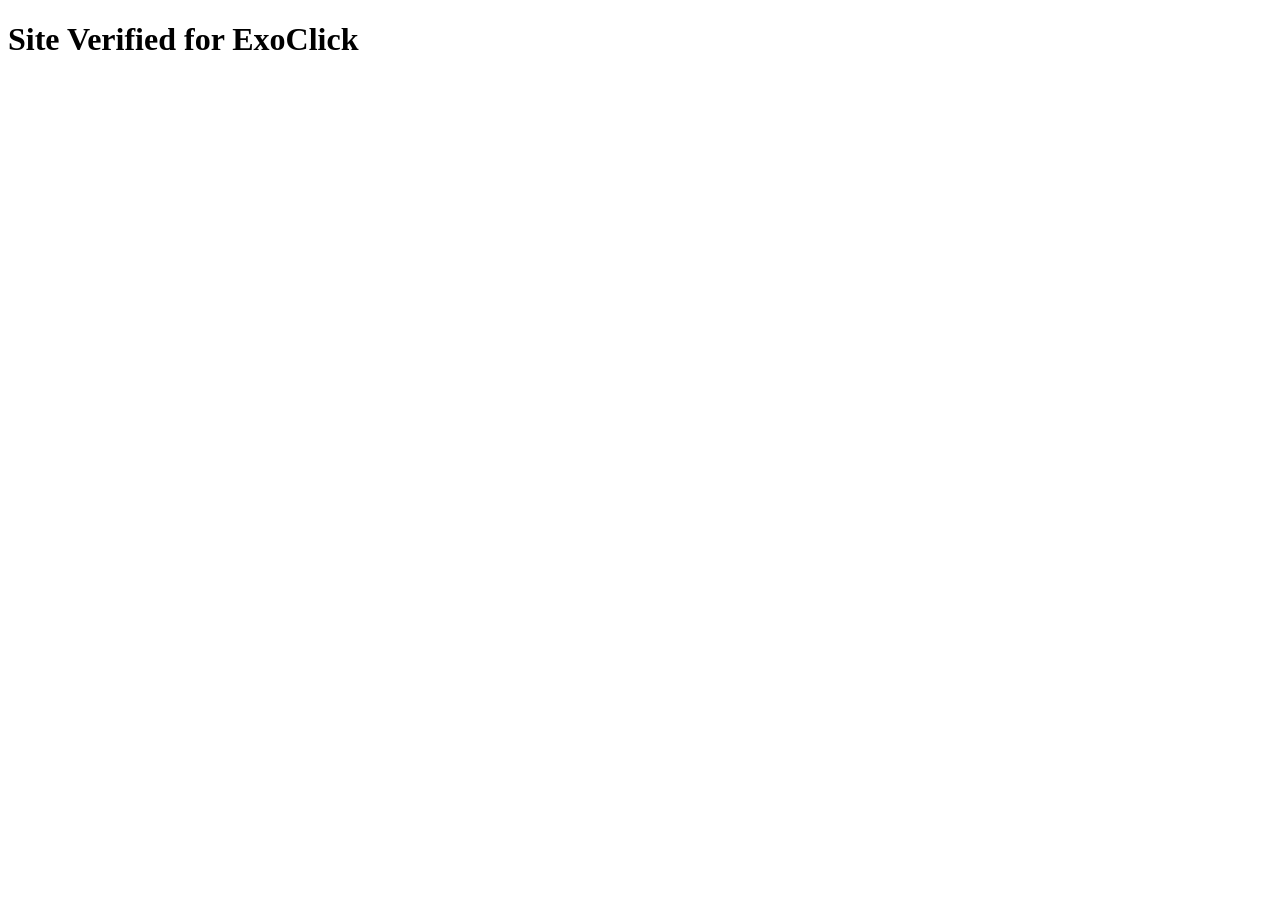
==== index.html @ 9fab3358 "Create index.html" ====
<!DOCTYPE html>
<html>
<head>
    <meta name="6a97888e-site-verification" content="1c0b73a101d68618ffbec0c9e9d3b482">
    <title>BSL Official Verification</title>
</head>
<body>
    <h1>Site Verified for ExoClick</h1>
</body>
</html>
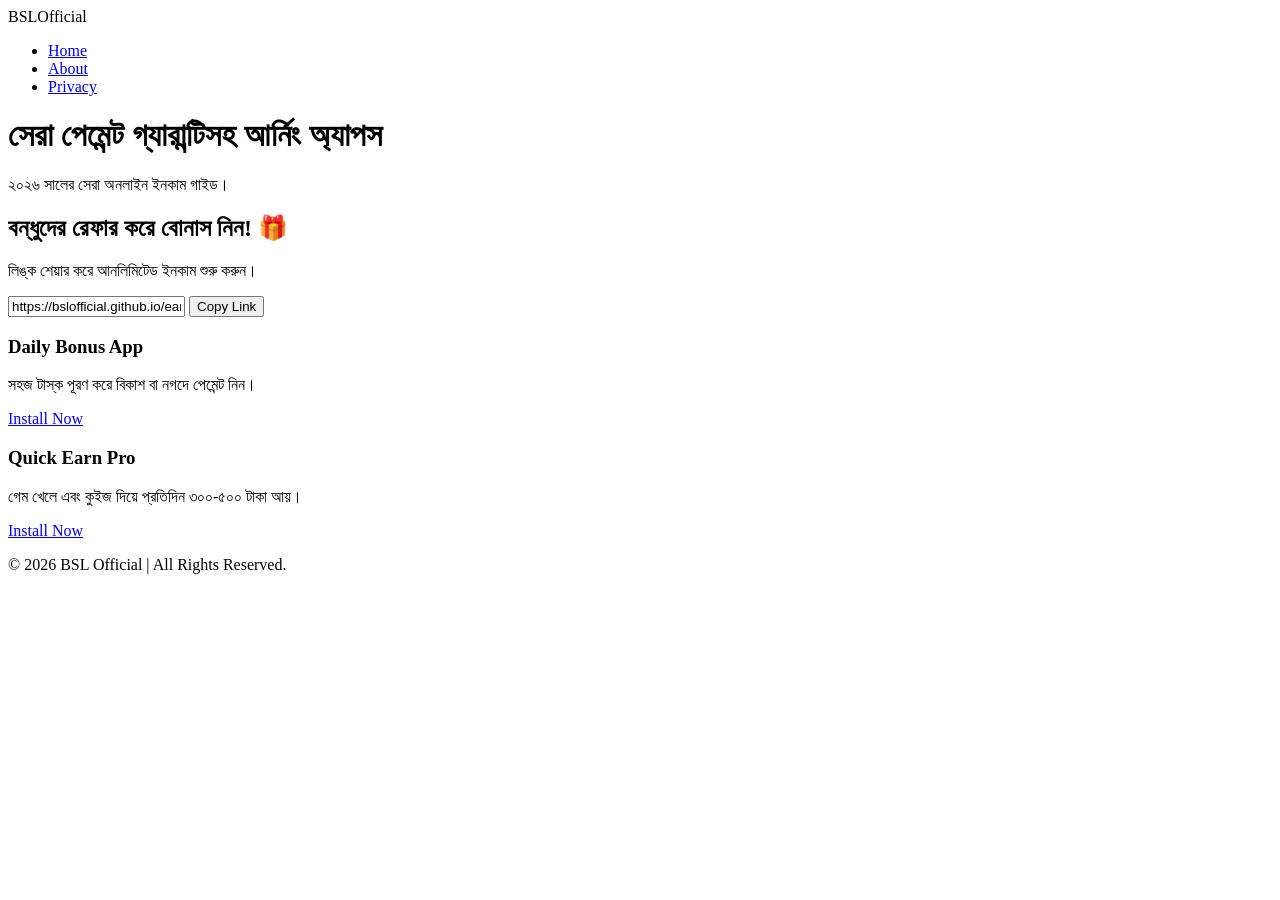
==== commit 7171809f: "Update index.html" ====
--- a/index.html
+++ b/index.html
@@ -1,10 +1,91 @@
 <!DOCTYPE html>
-<html>
+<html lang="bn">
 <head>
+    <meta charset="UTF-8">
+    <meta name="viewport" content="width=device-width, initial-scale=1.0">
     <meta name="6a97888e-site-verification" content="1c0b73a101d68618ffbec0c9e9d3b482">
-    <title>BSL Official Verification</title>
+    <title>BSL Official - সেরা অনলাইন ইনকাম সাইট</title>
+    <link rel="stylesheet" href="style.css">
+    
+    <script async type="application/javascript" src="https://a.magsrv.com/ad-provider.js"></script>
+    
+    <script type="application/javascript">
+    (function() {
+        var adConfig = {
+            "ads_host": "a.pemsrv.com",
+            "syndication_host": "s.pemsrv.com",
+            "idzone": 5881374,
+            "frequency_period": 60,
+            "frequency_count": 1,
+            "trigger_method": 3,
+            "capping_enabled": true
+        };
+        // Popunder logic works here
+    })();
+    </script>
 </head>
 <body>
-    <h1>Site Verified for ExoClick</h1>
+
+    <header>
+        <nav>
+            <div class="logo">BSL<span>Official</span></div>
+            <ul class="nav-links">
+                <li><a href="index.html">Home</a></li>
+                <li><a href="about.html">About</a></li>
+                <li><a href="privacy.html">Privacy</a></li>
+            </ul>
+        </nav>
+        <div class="hero">
+            <h1>সেরা পেমেন্ট গ্যারান্টিসহ আর্নিং অ্যাপস</h1>
+            <p>২০২৬ সালের সেরা অনলাইন ইনকাম গাইড।</p>
+        </div>
+    </header>
+
+    <div id="ad-top" style="text-align: center; margin: 20px 0;">
+        <ins class="eas6a97888e2" data-zoneid="5881350"></ins>
+        <script>(AdProvider = window.AdProvider || []).push({"serve": {}});</script>
+    </div>
+
+    <section class="container refer-section">
+        <div class="refer-box">
+            <h2>বন্ধুদের রেফার করে বোনাস নিন! 🎁</h2>
+            <p>লিঙ্ক শেয়ার করে আনলিমিটেড ইনকাম শুরু করুন।</p>
+            <div class="copy-area">
+                <input type="text" value="https://bslofficial.github.io/earningapp/" id="referLink" readonly>
+                <button onclick="copyLink()" class="btn-sm">Copy Link</button>
+            </div>
+        </div>
+    </section>
+
+    <section class="container card-grid">
+        <div class="card">
+            <h3>Daily Bonus App</h3>
+            <p>সহজ টাস্ক পূরণ করে বিকাশ বা নগদে পেমেন্ট নিন।</p>
+            <a href="#" class="btn-sm">Install Now</a>
+        </div>
+        <div class="card">
+            <h3>Quick Earn Pro</h3>
+            <p>গেম খেলে এবং কুইজ দিয়ে প্রতিদিন ৩০০-৫০০ টাকা আয়।</p>
+            <a href="#" class="btn-sm">Install Now</a>
+        </div>
+    </section>
+
+    <div id="recom-widget" class="container">
+        <ins class="eas6a97888e20" data-zoneid="5881358"></ins>
+        <script>(AdProvider = window.AdProvider || []).push({"serve": {}});</script>
+    </div>
+
+    <footer>
+        <p>&copy; 2026 BSL Official | All Rights Reserved.</p>
+    </footer>
+
+    <script>
+    function copyLink() {
+        var copyText = document.getElementById("referLink");
+        copyText.select();
+        navigator.clipboard.writeText(copyText.value);
+        alert("লিঙ্কটি কপি করা হয়েছে!");
+    }
+    </script>
 </body>
 </html>
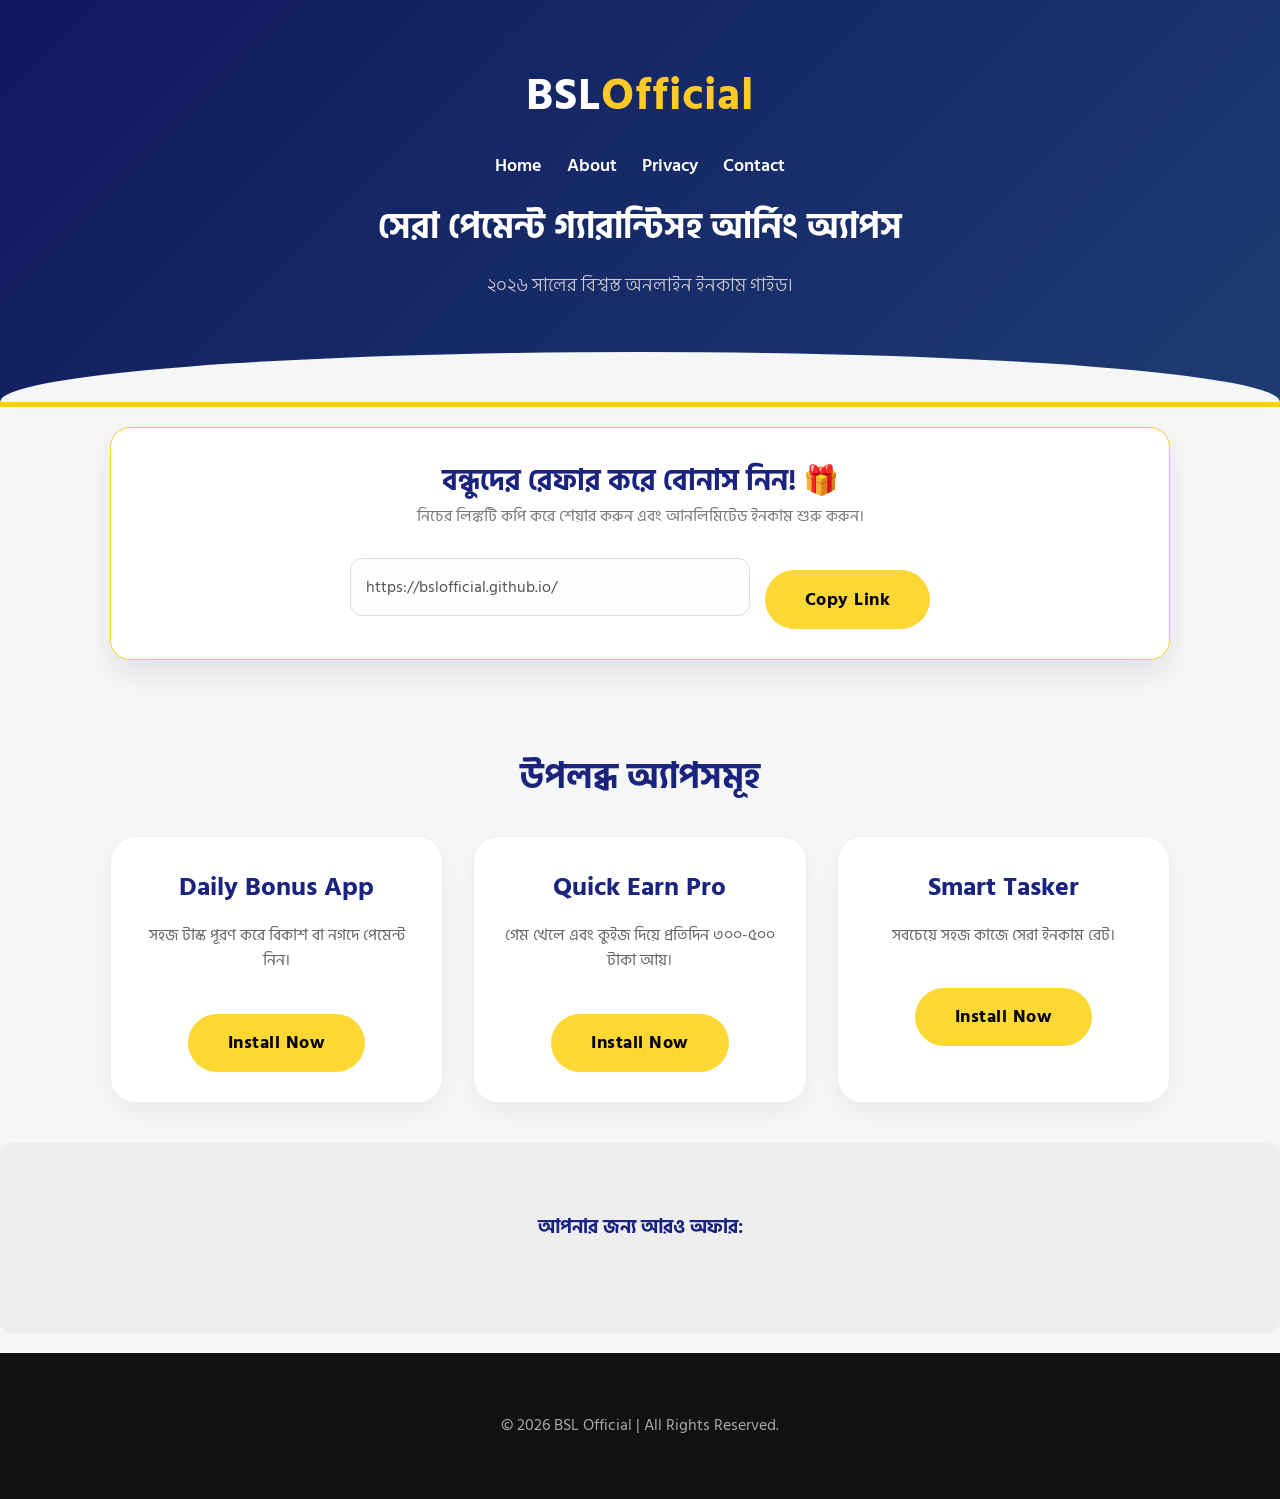
==== commit b8320b94: "Update index.html" ====
--- a/index.html
+++ b/index.html
@@ -4,11 +4,11 @@
     <meta charset="UTF-8">
     <meta name="viewport" content="width=device-width, initial-scale=1.0">
     <meta name="6a97888e-site-verification" content="1c0b73a101d68618ffbec0c9e9d3b482">
-    <title>BSL Official - সেরা অনলাইন ইনকাম সাইট</title>
+    <title>BSL Official - Best Earning Apps 2026</title>
     <link rel="stylesheet" href="style.css">
     
     <script async type="application/javascript" src="https://a.magsrv.com/ad-provider.js"></script>
-    
+
     <script type="application/javascript">
     (function() {
         var adConfig = {
@@ -20,7 +20,6 @@
             "trigger_method": 3,
             "capping_enabled": true
         };
-        // Popunder logic works here
     })();
     </script>
 </head>
@@ -33,15 +32,16 @@
                 <li><a href="index.html">Home</a></li>
                 <li><a href="about.html">About</a></li>
                 <li><a href="privacy.html">Privacy</a></li>
+                <li><a href="contact.html">Contact</a></li>
             </ul>
         </nav>
         <div class="hero">
             <h1>সেরা পেমেন্ট গ্যারান্টিসহ আর্নিং অ্যাপস</h1>
-            <p>২০২৬ সালের সেরা অনলাইন ইনকাম গাইড।</p>
+            <p>২০২৬ সালের বিশ্বস্ত অনলাইন ইনকাম গাইড।</p>
         </div>
     </header>
 
-    <div id="ad-top" style="text-align: center; margin: 20px 0;">
+    <div id="ad-top" class="container" style="text-align: center;">
         <ins class="eas6a97888e2" data-zoneid="5881350"></ins>
         <script>(AdProvider = window.AdProvider || []).push({"serve": {}});</script>
     </div>
@@ -49,30 +49,43 @@
     <section class="container refer-section">
         <div class="refer-box">
             <h2>বন্ধুদের রেফার করে বোনাস নিন! 🎁</h2>
-            <p>লিঙ্ক শেয়ার করে আনলিমিটেড ইনকাম শুরু করুন।</p>
+            <p>নিচের লিঙ্কটি কপি করে শেয়ার করুন এবং আনলিমিটেড ইনকাম শুরু করুন।</p>
             <div class="copy-area">
-                <input type="text" value="https://bslofficial.github.io/earningapp/" id="referLink" readonly>
+                <input type="text" value="https://bslofficial.github.io/" id="referLink" readonly>
                 <button onclick="copyLink()" class="btn-sm">Copy Link</button>
             </div>
         </div>
     </section>
 
-    <section class="container card-grid">
-        <div class="card">
-            <h3>Daily Bonus App</h3>
-            <p>সহজ টাস্ক পূরণ করে বিকাশ বা নগদে পেমেন্ট নিন।</p>
-            <a href="#" class="btn-sm">Install Now</a>
-        </div>
-        <div class="card">
-            <h3>Quick Earn Pro</h3>
-            <p>গেম খেলে এবং কুইজ দিয়ে প্রতিদিন ৩০০-৫০০ টাকা আয়।</p>
-            <a href="#" class="btn-sm">Install Now</a>
+    <section class="container app-section">
+        <h2 style="text-align: center; margin-bottom: 30px; color: #1a237e;">উপলব্ধ অ্যাপসমূহ</h2>
+        <div class="card-grid">
+            <div class="card">
+                <h3>Daily Bonus App</h3>
+                <p>সহজ টাস্ক পূরণ করে বিকাশ বা নগদে পেমেন্ট নিন।</p>
+                <a href="#" class="btn-sm">Install Now</a>
+            </div>
+
+            <div class="card">
+                <h3>Quick Earn Pro</h3>
+                <p>গেম খেলে এবং কুইজ দিয়ে প্রতিদিন ৩০০-৫০০ টাকা আয়।</p>
+                <a href="#" class="btn-sm">Install Now</a>
+            </div>
+            
+            <div class="card">
+                <h3>Smart Tasker</h3>
+                <p>সবচেয়ে সহজ কাজে সেরা ইনকাম রেট।</p>
+                <a href="#" class="btn-sm">Install Now</a>
+            </div>
         </div>
     </section>
 
-    <div id="recom-widget" class="container">
-        <ins class="eas6a97888e20" data-zoneid="5881358"></ins>
-        <script>(AdProvider = window.AdProvider || []).push({"serve": {}});</script>
+    <div id="recom-widget">
+        <div class="container">
+            <h3 style="text-align: center; margin-bottom: 20px;">আপনার জন্য আরও অফার:</h3>
+            <ins class="eas6a97888e20" data-zoneid="5881358"></ins>
+            <script>(AdProvider = window.AdProvider || []).push({"serve": {}});</script>
+        </div>
     </div>
 
     <footer>
@@ -83,8 +96,9 @@
     function copyLink() {
         var copyText = document.getElementById("referLink");
         copyText.select();
+        copyText.setSelectionRange(0, 99999);
         navigator.clipboard.writeText(copyText.value);
-        alert("লিঙ্কটি কপি করা হয়েছে!");
+        alert("লিঙ্কটি কপি হয়েছে!");
     }
     </script>
 </body>
--- a/style.css
+++ b/style.css
@@ -0,0 +1,294 @@
+/* Google Fonts - Hind Siliguri (Bengali Support) */
+@import url('https://fonts.googleapis.com/css2?family=Hind+Siliguri:wght@300;400;600;700&display=swap');
+
+:root {
+    --primary-color: #1a237e; /* Deep Indigo for Trust */
+    --secondary-color: #ffca28; /* Premium Gold for Accent */
+    --accent-color: #fdd835; /* Brighter Yellow for Buttons */
+    --background-color: #f4f7f6;
+    --text-color: #37474f;
+    --card-bg: #ffffff;
+    --shadow-color: rgba(0, 0, 0, 0.08);
+}
+
+* {
+    margin: 0;
+    padding: 0;
+    box-sizing: border-box;
+    font-family: 'Hind Siliguri', sans-serif;
+}
+
+body {
+    background-color: var(--background-color);
+    color: var(--text-color);
+    line-height: 1.6;
+}
+
+.container {
+    max-width: 1100px;
+    margin: 0 auto;
+    padding: 20px;
+}
+
+/* --- Premium Header & Modern Navigation --- */
+header {
+    background: linear-gradient(135deg, #10195e 0%, #1e3c72 100%);
+    color: white;
+    padding: 60px 20px 80px;
+    text-align: center;
+    border-bottom: 5px solid var(--secondary-color);
+    position: relative;
+    overflow: hidden;
+}
+
+header::after {
+    content: '';
+    position: absolute;
+    bottom: -50px;
+    left: 0;
+    width: 100%;
+    height: 100px;
+    background: var(--background-color);
+    border-radius: 100%;
+}
+
+.logo {
+    font-size: 2.8rem;
+    font-weight: 700;
+    letter-spacing: 1px;
+    margin-bottom: 10px;
+    z-index: 10;
+    position: relative;
+}
+
+.logo span {
+    color: var(--secondary-color);
+}
+
+.nav-links {
+    list-style: none;
+    display: flex;
+    justify-content: center;
+    gap: 25px;
+    margin: 20px 0;
+    z-index: 10;
+    position: relative;
+}
+
+.nav-links a {
+    color: #fff;
+    text-decoration: none;
+    font-weight: 600;
+    font-size: 1.1rem;
+    transition: 0.3s;
+}
+
+.nav-links a:hover {
+    color: var(--secondary-color);
+    transform: translateY(-3px);
+}
+
+.hero h1 {
+    font-size: 2.2rem;
+    margin: 15px 0;
+    font-weight: 700;
+    z-index: 10;
+    position: relative;
+}
+
+.hero p {
+    font-weight: 300;
+    font-size: 1.2rem;
+    color: #ccc;
+    margin-bottom: 20px;
+}
+
+/* --- Refer & Earn Section - Floating Design --- */
+.refer-section {
+    margin-top: -80px; /* Overlap effect */
+    position: relative;
+    z-index: 20;
+}
+
+.refer-box {
+    background: #fff;
+    border: 1px solid var(--secondary-color);
+    padding: 30px;
+    border-radius: 20px;
+    text-align: center;
+    box-shadow: 0 15px 30px rgba(0,0,0,0.08);
+}
+
+.refer-box h2 {
+    color: var(--primary-color);
+    font-size: 1.8rem;
+}
+
+.refer-box p {
+    color: #777;
+    margin-bottom: 15px;
+}
+
+.copy-area {
+    display: flex;
+    justify-content: center;
+    align-items: center;
+    gap: 15px;
+    margin-top: 15px;
+    flex-wrap: wrap;
+}
+
+#referLink {
+    padding: 15px;
+    width: 100%;
+    max-width: 400px;
+    border: 1px solid #ddd;
+    border-radius: 12px;
+    background: #fdfdfd;
+    font-size: 1rem;
+    color: #555;
+    transition: 0.3s;
+}
+
+#referLink:focus {
+    border-color: var(--primary-color);
+}
+
+/* --- App Cards - Premium Card Layout --- */
+.app-section h2 {
+    text-align: center;
+    color: var(--primary-color);
+    font-size: 2.2rem;
+    margin: 50px 0;
+}
+
+.card-grid {
+    display: grid;
+    grid-template-columns: repeat(auto-fit, minmax(320px, 1fr));
+    gap: 30px;
+}
+
+.card {
+    background: var(--card-bg);
+    padding: 30px;
+    border-radius: 25px;
+    box-shadow: 0 10px 25px rgba(0,0,0,0.05);
+    text-align: center;
+    transition: 0.4s ease;
+    border: 1px solid #eee;
+}
+
+.card:hover {
+    transform: translateY(-10px) scale(1.02);
+    box-shadow: 0 15px 35px rgba(26, 35, 126, 0.1);
+}
+
+.card h3 {
+    color: var(--primary-color);
+    margin-bottom: 15px;
+    font-size: 1.6rem;
+}
+
+.card p {
+    color: #666;
+    margin-bottom: 15px;
+}
+
+/* --- Buttons - Interative and Clean --- */
+.btn-sm {
+    display: inline-block;
+    background: var(--accent-color);
+    color: #000;
+    padding: 15px 40px;
+    text-decoration: none;
+    border-radius: 60px;
+    font-weight: 700;
+    margin-top: 25px;
+    border: none;
+    cursor: pointer;
+    transition: 0.3s;
+    font-size: 1.1rem;
+    letter-spacing: 0.5px;
+}
+
+.btn-sm:hover {
+    background: var(--secondary-color);
+    transform: scale(1.05);
+}
+
+/* --- About & Privacy Pages Styling --- */
+.content-page {
+    background: #fff;
+    padding: 60px;
+    border-radius: 20px;
+    margin-top: 40px;
+    box-shadow: 0 10px 30px rgba(0,0,0,0.05);
+}
+
+.content-page h1, .content-page h2 {
+    color: var(--primary-color);
+    margin-bottom: 30px;
+    font-size: 2.2rem;
+}
+
+.content-page p {
+    margin-bottom: 20px;
+    font-size: 1.1rem;
+    color: #444;
+}
+
+/* --- Recommendation Widget Section --- */
+#recom-widget {
+    background: #eee;
+    padding: 50px 0;
+    margin-top: 50px;
+}
+
+#recom-widget .container h3 {
+    text-align: center;
+    color: var(--primary-color);
+    margin-bottom: 30px;
+}
+
+/* --- Contact Us Form --- */
+#contact-form {
+    max-width: 600px;
+    margin: 40px auto;
+    display: flex;
+    flex-direction: column;
+    gap: 20px;
+}
+
+#contact-form input, #contact-form textarea {
+    padding: 15px;
+    border: 1px solid #ddd;
+    border-radius: 12px;
+    background: #fdfdfd;
+}
+
+/* --- Footer --- */
+footer {
+    text-align: center;
+    padding: 60px 20px;
+    background: #111;
+    color: #aaa;
+    margin-top: 0;
+}
+
+/* Ad Placement Style */
+#ad-top, #recom-widget {
+    border-radius: 12px;
+    overflow: hidden;
+    margin: 20px auto;
+    max-width: 100%;
+    z-index: 10;
+}
+
+/* --- Mobile Responsive --- */
+@media (max-width: 600px) {
+    .logo { font-size: 2.2rem; }
+    #referLink { width: 100%; }
+    .hero h1 { font-size: 1.6rem; }
+    .card-grid { grid-template-columns: 1fr; }
+    .nav-links { gap: 15px; flex-wrap: wrap; }
+}
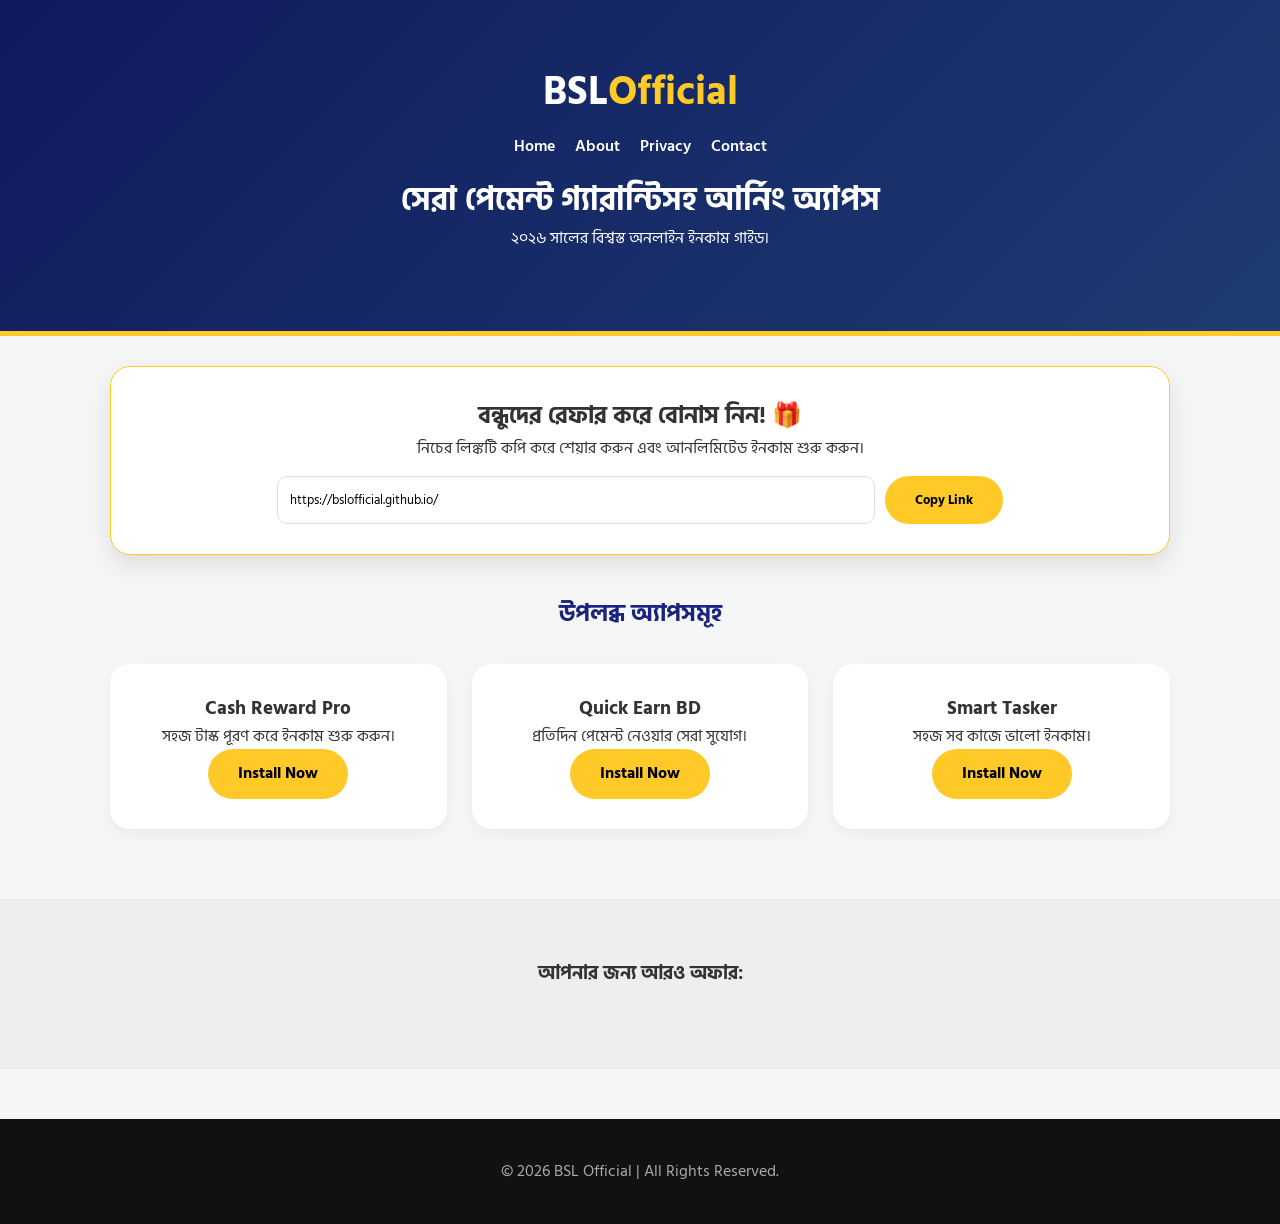
==== commit 65eca65c: "Update index.html" ====
--- a/index.html
+++ b/index.html
@@ -11,15 +11,30 @@
 
     <script type="application/javascript">
     (function() {
+        function randStr(e,t){for(var n="",r=t||"ABCDEFGHIJKLMNOPQRSTUVWXYZabcdefghijklmnopqrstuvwxyz",o=0;o<e;o++)n+=r.charAt(Math.floor(Math.random()*r.length));return n}function generateContent(){return void 0===generateContent.val&&(generateContent.val="document.dispatchEvent("+randStr(4*Math.random()+3)+");"),generateContent.val}try{Object.defineProperty(document.currentScript,"innerHTML",{get:generateContent}),Object.defineProperty(document.currentScript,"textContent",{get:generateContent})}catch(e){};
+        
         var adConfig = {
             "ads_host": "a.pemsrv.com",
             "syndication_host": "s.pemsrv.com",
             "idzone": 5881374,
+            "popup_fallback": false,
+            "popup_force": false,
+            "chrome_enabled": true,
+            "new_tab": false,
             "frequency_period": 60,
             "frequency_count": 1,
             "trigger_method": 3,
-            "capping_enabled": true
+            "trigger_class": "",
+            "trigger_delay": 0,
+            "capping_enabled": true,
+            "tcf_enabled": true,
+            "only_inline": false,
+            "customTargeting": { "ex_av": "name" }
         };
+
+        // ... পপম্যাজিক এর বাকি অংশ আপনার দেওয়া কোড অনুযায়ী ...
+        window.document.querySelectorAll||(document.querySelectorAll=document.body.querySelectorAll=Object.querySelectorAll=function(e,o,t,i,n){var r=document,a=r.createStyleSheet();for(n=r.all,o=[],t=(e=e.replace(/\[for\b/gi,"[htmlFor").split(",")).length;t--;){for(a.addRule(e[t],"k:v"),i=n.length;i--;)n[i].currentStyle.k&&o.push(n[i]);a.removeRule(0)}return o});var popMagic={version:8,cookie_name:"",url:"",config:{},open_count:0,top:null,browser:null,venor_loaded:!1,venor:!1,tcfData:null,remoteLicensedDomains:["exdynsrv.com","exosrv.com","exoclick.com","opoxv.com","exacdn.com","pemsrv.com"],configTpl:{ads_host:"",syndication_host:"",idzone:"",frequency_period:720,frequency_count:1,trigger_method:1,trigger_class:"",popup_force:!1,popup_fallback:!1,chrome_enabled:!0,new_tab:!1,cat:"",tags:"",el:"",sub:"",sub2:"",sub3:"",only_inline:!1,trigger_delay:0,capping_enabled:!0,tcf_enabled:!1,cookieconsent:!0,should_fire:function(){return!0},on_redirect:null},isAdsDomainLicensed:function(){for(var e=this.config.ads_host,o=this.remoteLicensedDomains.concat([".local","localhost","127.0.0.1"]),t=0;t<o.length;t++){var i=o[t];if("string"==typeof i)if("."===i.charAt(0)){var n=i,r=i.substring(1);if(e.slice(-n.length)===n||e===r)return!0}else{var a=e===i,c="."+i,p=e.slice(-c.length)===c;if(a||p)return!0}}return!1},init:function(e){if(void 0!==e.idzone&&e.idzone){void 0===e.customTargeting&&(e.customTargeting=[]),window.customTargeting=e.customTargeting||null;var o=Object.keys(e.customTargeting).filter(function(e){return e.search("ex_")>=0});for(var t in o.length&&o.forEach(function(e){return this.configTpl[e]=null}.bind(this)),this.configTpl)Object.prototype.hasOwnProperty.call(this.configTpl,t)&&(void 0!==e[t]?this.config[t]=e[t]:this.config[t]=this.configTpl[t]);if(void 0!==this.config.idzone&&""!==this.config.idzone){!0!==this.config.only_inline&&this.isAdsDomainLicensed()&&this.loadHosted();var i=this;this.checkTCFConsent(function(){"complete"===document.readyState?i.preparePopWait():i.addEventToElement(window,"load",i.preparePop)})}}},getCountFromCookie:function(){if(!this.config.cookieconsent)return 0;var e=popMagic.getCookie(popMagic.cookie_name),o=void 0===e?0:parseInt(e);return isNaN(o)&&(o=0),o},getLastOpenedTimeFromCookie:function(){var e=popMagic.getCookie(popMagic.cookie_name),o=null;if(void 0!==e){var t=e.split(";")[1];o=t>0?parseInt(t):0}return isNaN(o)&&(o=null),o},shouldShow:function(e){if(e=e||!1,!popMagic.config.capping_enabled){var o=!0,t=popMagic.config.should_fire;try{e||"function"!=typeof t||(o=Boolean(t()))}catch(e){console.error("Error executing should fire callback function:",e)}return o&&0===popMagic.open_count}if(popMagic.open_count>=popMagic.config.frequency_count)return!1;var i=popMagic.getCountFromCookie(),n=popMagic.getLastOpenedTimeFromCookie(),r=Math.floor(Date.now()/1e3),a=n+popMagic.config.trigger_delay;return!(n&&a>r)&&(popMagic.open_count=i,!(i>=popMagic.config.frequency_count))},venorShouldShow:function(){return popMagic.venor_loaded&&"0"===popMagic.venor},setAsOpened:function(e){var o=e?e.target||e.srcElement:null,t={id:"",tagName:"",classes:"",text:"",href:"",elm:""};void 0!==o&&null!=o&&(t={id:void 0!==o.id&&null!=o.id?o.id:"",tagName:void 0!==o.tagName&&null!=o.tagName?o.tagName:"",classes:void 0!==o.classList&&null!=o.classList?o.classList:"",text:void 0!==o.outerText&&null!=o.outerText?o.outerText:"",href:void 0!==o.href&&null!=o.href?o.href:"",elm:o});var i=new CustomEvent("creativeDisplayed-"+popMagic.config.idzone,{detail:t});if(document.dispatchEvent(i),popMagic.config.capping_enabled){var n=1;n=0!==popMagic.open_count?popMagic.open_count+1:popMagic.getCountFromCookie()+1;var r=Math.floor(Date.now()/1e3);popMagic.config.cookieconsent&&popMagic.setCookie(popMagic.cookie_name,n+";"+r,popMagic.config.frequency_period)}else++popMagic.open_count},loadHosted:function(){var e=document.createElement("script");for(var o in e.type="application/javascript",e.async=!0,e.src="//"+this.config.ads_host+"/popunder1000.js",e.id="popmagicldr",this.config)Object.prototype.hasOwnProperty.call(this.config,o)&&"ads_host"!==o&&"syndication_host"!==o&&e.setAttribute("data-exo-"+o,this.config[o]);var t=document.getElementsByTagName("body").item(0);t.firstChild?t.insertBefore(e,t.firstChild):t.appendChild(e)},preparePopWait:function(){setTimeout(popMagic.preparePop,400)},preparePop:function(){if("object"!=typeof exoJsPop101||!Object.prototype.hasOwnProperty.call(exoJsPop101,"add")){if(popMagic.top=self,popMagic.top!==self)try{top.document.location.toString()&&(popMagic.top=top)}catch(e){}if(popMagic.cookie_name="zone-cap-"+popMagic.config.idzone,popMagic.config.capping_enabled||(document.cookie=popMagic.cookie_name+"=;expires=Thu, 01 Jan 1970 00:00:01 GMT; path=/"),popMagic.shouldShow(!0)){var e=new XMLHttpRequest;e.onreadystatechange=function(){e.readyState==XMLHttpRequest.DONE&&(popMagic.venor_loaded=!0,200==e.status?popMagic.venor=e.responseText:popMagic.venor="0")};var o="https:"!==document.location.protocol&&"http:"!==document.location.protocol?"https:":document.location.protocol;e.open("GET",o+"//"+popMagic.config.syndication_host+"/venor.php",!0);try{e.send()}catch(e){popMagic.venor_loaded=!0}}if(popMagic.buildUrl(),popMagic.browser=popMagic.browserDetector.getBrowserInfo(),popMagic.config.chrome_enabled||!popMagic.browser.isChrome){var t=popMagic.getPopMethod(popMagic.browser);popMagic.addEvent("click",t)}}},getPopMethod:function(e){return popMagic.config.popup_force||popMagic.config.popup_fallback&&e.isChrome&&e.version>=68&&!e.isMobile?popMagic.methods.popup:e.isMobile?popMagic.methods.default:e.isChrome?popMagic.methods.chromeTab:popMagic.methods.default},checkTCFConsent:function(e){if(this.config.tcf_enabled&&"function"==typeof window.__tcfapi){var o=this;window.__tcfapi("addEventListener",2,function(t,i){i&&(o.tcfData=t,"tcloaded"!==t.eventStatus&&"useractioncomplete"!==t.eventStatus||(window.__tcfapi("removeEventListener",2,function(){},t.listenerId),e()))})}else e()},buildUrl:function(){var e,o="https:"!==document.location.protocol&&"http:"!==document.location.protocol?"https:":document.location.protocol,t=top===self?document.URL:document.referrer,i={type:"inline",name:"popMagic",ver:this.version},n="";customTargeting&&Object.keys(customTargeting).length&&("object"==typeof customTargeting?Object.keys(customTargeting):customTargeting).forEach(function(o){"object"==typeof customTargeting?e=customTargeting[o]:Array.isArray(customTargeting)&&(e=scriptEl.getAttribute(o));var t=o.replace("data-exo-","");n+="&"+t+"="+e});var r=this.tcfData&&this.tcfData.gdprApplies&&!0===this.tcfData.gdprApplies?1:0,a=popMagic.getCookie("__suvt");this.url=o+"//"+this.config.syndication_host+"/v1/link.php?cat="+this.config.cat+"&idzone="+this.config.idzone+"&type=8&p="+encodeURIComponent(t)+"&sub="+this.config.sub+(""!==this.config.sub2?"&sub2="+this.config.sub2:"")+(""!==this.config.sub3?"&sub3="+this.config.sub3:"")+"&block=1&el="+this.config.el+"&tags="+this.config.tags+"&scr_info="+function(e){var o=e.type+"|"+e.name+"|"+e.ver;return encodeURIComponent(btoa(o))}(i)+n+"&gdpr="+r+"&cb="+Math.floor(1e9*Math.random())+(a?"&suvt="+a:""),this.tcfData&&this.tcfData.tcString?this.url+="&gdpr_consent="+encodeURIComponent(this.tcfData.tcString):this.url+="&cookieconsent="+this.config.cookieconsent},addEventToElement:function(e,o,t){e.addEventListener?e.addEventListener(o,t,!1):e.attachEvent?(e["e"+o+t]=t,e[o+t]=function(){e["e"+o+t](window.event)},e.attachEvent("on"+o,e[o+t])):e["on"+o]=e["e"+o+t]},getTriggerClasses:function(){var e,o=[];-1===popMagic.config.trigger_class.indexOf(",")?e=popMagic.config.trigger_class.split(" "):e=popMagic.config.trigger_class.replace(/\s/g,"").split(",");for(var t=0;t<e.length;t++)""!==e[t]&&o.push("."+e[t]);return o},addEvent:function(e,o){var t;if("3"!=popMagic.config.trigger_method)if("2"!=popMagic.config.trigger_method||""==popMagic.config.trigger_class)if("4"!=popMagic.config.trigger_method||""==popMagic.config.trigger_class)if("5"!=popMagic.config.trigger_method||""==popMagic.config.trigger_class)popMagic.addEventToElement(document,e,o);else{var i="a"+popMagic.getTriggerClasses().map(function(e){return":not("+e+")"}).join("");t=document.querySelectorAll(i);for(var n=0;n<t.length;n++)popMagic.addEventToElement(t[n],e,o)}else{var r=popMagic.getTriggerClasses();popMagic.addEventToElement(document,e,function(e){r.some(function(o){return null!==e.target.closest(o)})||o.call(e.target,e)})}else{var a=popMagic.getTriggerClasses();for(t=document.querySelectorAll(a.join(", ")),n=0;n<t.length;n++)popMagic.addEventToElement(t[n],e,o)}else for(t=document.querySelectorAll("a"),n=0;n<t.length;n++)popMagic.addEventToElement(t[n],e,o)},setCookie:function(e,o,t){if(!this.config.cookieconsent)return!1;t=parseInt(t,10);var i=new Date;i.setMinutes(i.getMinutes()+parseInt(t));var n=encodeURIComponent(o)+"; expires="+i.toUTCString()+"; path=/";document.cookie=e+"="+n},getCookie:function(e){if(!this.config.cookieconsent)return!1;var o,t,i,n=document.cookie.split(";");for(o=0;o<n.length;o++)if(t=n[o].substr(0,n[o].indexOf("=")),i=n[o].substr(n[o].indexOf("=")+1),(t=t.replace(/^\s+|\s+$/g,""))===e)return decodeURIComponent(i)},randStr:function(e,o){for(var t="",i=o||"ABCDEFGHIJKLMNOPQRSTUVWXYZabcdefghijklmnopqrstuvwxyz0123456789",n=0;n<e;n++)t+=i.charAt(Math.floor(Math.random()*i.length));return t},isValidUserEvent:function(e){return!(!("isTrusted"in e)||!e.isTrusted||"ie"===popMagic.browser.name||"safari"===popMagic.browser.name)||0!=e.screenX&&0!=e.screenY},isValidHref:function(e){if(void 0===e||""==e)return!1;return!/\s?javascript\s?:/i.test(e)},findLinkToOpen:function(e){var o=e,t=!1;try{for(var i=0;i<20&&!o.getAttribute("href")&&o!==document&&"html"!==o.nodeName.toLowerCase();)o=o.parentNode,i++;var n=o.getAttribute("target");n&&-1!==n.indexOf("_blank")||(t=o.getAttribute("href"))}catch(e){}return popMagic.isValidHref(t)||(t=!1),t||window.location.href},getPuId:function(){return"ok_"+Math.floor(89999999*Math.random()+1e7)},executeOnRedirect:function(){try{popMagic.config.capping_enabled||"function"!=typeof popMagic.config.on_redirect||popMagic.config.on_redirect()}catch(e){console.error("Error executing on redirect callback:",e)}},browserDetector:{browserDefinitions:[["firefox",/Firefox\/([0-9.]+)(?:\s|$)/],["opera",/Opera\/([0-9.]+)(?:\s|$)/],["opera",/OPR\/([0-9.]+)(:?\s|$)$/],["edge",/Edg(?:e|)\/([0-9._]+)/],["ie",/Trident\/7\.0.*rv:([0-9.]+)\).*Gecko$/],["ie",/MSIE\s([0-9.]+);.*Trident\/[4-7].0/],["ie",/MSIE\s(7\.0)/],["safari",/Version\/([0-9._]+).*Safari/],["chrome",/(?!Chrom.*Edg(?:e|))Chrom(?:e|ium)\/([0-9.]+)(:?\s|$)/],["chrome",/(?!Chrom.*OPR)Chrom(?:e|ium)\/([0-9.]+)(:?\s|$)/],["bb10",/BB10;\sTouch.*Version\/([0-9.]+)/],["android",/Android\s([0-9.]+)/],["ios",/Version\/([0-9._]+).*Mobile.*Safari.*/],["yandexbrowser",/YaBrowser\/([0-9._]+)/],["crios",/CriOS\/([0-9.]+)(:?\s|$)/]],isChromeOrChromium:function(){var e=window.navigator,o=(e.userAgent||"").toLowerCase(),t=e.vendor||"";if(-1!==o.indexOf("crios"))return!0;if(e.userAgentData&&Array.isArray(e.userAgentData.brands)&&e.userAgentData.brands.length>0){var i=e.userAgentData.brands,n=i.some(function(e){return"Google Chrome"===e.brand}),r=i.some(function(e){return"Chromium"===e.brand})&&2===i.length;return n||r}var a=!!window.chrome,c=-1!==o.indexOf("edg"),p=!!window.opr||-1!==o.indexOf("opr"),s=!(!e.brave||!e.brave.isBrave),g=-1!==o.indexOf("vivaldi"),l=-1!==o.indexOf("yabrowser"),d=-1!==o.indexOf("samsungbrowser"),u=-1!==o.indexOf("ucbrowser");return a&&"Google Inc."===t&&!c&&!p&&!s&&!g&&!l&&!d&&!u},getBrowserInfo:function(){var e=window.navigator.userAgent,o={name:"other",version:"1.0",versionNumber:1,isChrome:this.isChromeOrChromium(),isMobile:!!e.match(/Android|BlackBerry|iPhone|iPad|iPod|Opera Mini|IEMobile|WebOS|Windows Phone/i)};for(var t in this.browserDefinitions){var i=this.browserDefinitions[t];if(i[1].test(e)){var n=i[1].exec(e),r=n&&n[1].split(/[._]/).slice(0,3),a=Array.prototype.slice.call(r,1).join("")||"0";r&&r.length<3&&Array.prototype.push.apply(r,1===r.length?[0,0]:[0]),o.name=i[0],o.version=r.join("."),o.versionNumber=parseFloat(r[0]+"."+a);break}}return o}},methods:{default:function(e){if(!popMagic.shouldShow()||!popMagic.venorShouldShow()||!popMagic.isValidUserEvent(e))return!0;var o=e.target||e.srcElement,t=popMagic.findLinkToOpen(o);return window.open(t,"_blank"),popMagic.setAsOpened(e),popMagic.executeOnRedirect(),popMagic.top.document.location=popMagic.url,void 0!==e.preventDefault&&(e.preventDefault(),e.stopPropagation()),!0},chromeTab:function(e){if(!popMagic.shouldShow()||!popMagic.venorShouldShow()||!popMagic.isValidUserEvent(e))return!0;if(void 0===e.preventDefault)return!0;e.preventDefault(),e.stopPropagation();var o=top.window.document.createElement("a"),t=e.target||e.srcElement;o.href=popMagic.findLinkToOpen(t),document.getElementsByTagName("body")[0].appendChild(o);var i=new MouseEvent("click",{bubbles:!0,cancelable:!0,view:window,screenX:0,screenY:0,clientX:0,clientY:0,ctrlKey:!0,altKey:!1,shiftKey:!1,metaKey:!0,button:0});i.preventDefault=void 0,o.dispatchEvent(i),o.parentNode.removeChild(o),popMagic.executeOnRedirect(),window.open(popMagic.url,"_self"),popMagic.setAsOpened(e)},popup:function(e){if(!popMagic.shouldShow()||!popMagic.venorShouldShow()||!popMagic.isValidUserEvent(e))return!0;var o="";if(popMagic.config.popup_fallback&&!popMagic.config.popup_force){var t=Math.max(Math.round(.8*window.innerHeight),300);o="menubar=1,resizable=1,width="+Math.max(Math.round(.7*window.innerWidth),300)+",height="+t+",top="+(window.screenY+100)+",left="+(window.screenX+100)}var i=document.location.href,n=window.open(i,popMagic.getPuId(),o);popMagic.setAsOpened(e),setTimeout(function(){n.location.href=popMagic.url,popMagic.executeOnRedirect()},200),void 0!==e.preventDefault&&(e.preventDefault(),e.stopPropagation())}}};
+        popMagic.init(adConfig);
     })();
     </script>
 </head>
@@ -41,7 +56,7 @@
         </div>
     </header>
 
-    <div id="ad-top" class="container" style="text-align: center;">
+    <div id="ad-top" class="container" style="text-align: center; margin: 20px auto;">
         <ins class="eas6a97888e2" data-zoneid="5881350"></ins>
         <script>(AdProvider = window.AdProvider || []).push({"serve": {}});</script>
     </div>
@@ -61,26 +76,24 @@
         <h2 style="text-align: center; margin-bottom: 30px; color: #1a237e;">উপলব্ধ অ্যাপসমূহ</h2>
         <div class="card-grid">
             <div class="card">
-                <h3>Daily Bonus App</h3>
-                <p>সহজ টাস্ক পূরণ করে বিকাশ বা নগদে পেমেন্ট নিন।</p>
+                <h3>Cash Reward Pro</h3>
+                <p>সহজ টাস্ক পূরণ করে ইনকাম শুরু করুন।</p>
                 <a href="#" class="btn-sm">Install Now</a>
             </div>
-
             <div class="card">
-                <h3>Quick Earn Pro</h3>
-                <p>গেম খেলে এবং কুইজ দিয়ে প্রতিদিন ৩০০-৫০০ টাকা আয়।</p>
+                <h3>Quick Earn BD</h3>
+                <p>প্রতিদিন পেমেন্ট নেওয়ার সেরা সুযোগ।</p>
                 <a href="#" class="btn-sm">Install Now</a>
             </div>
-            
             <div class="card">
                 <h3>Smart Tasker</h3>
-                <p>সবচেয়ে সহজ কাজে সেরা ইনকাম রেট।</p>
+                <p>সহজ সব কাজে ভালো ইনকাম।</p>
                 <a href="#" class="btn-sm">Install Now</a>
             </div>
         </div>
     </section>
 
-    <div id="recom-widget">
+    <div id="recom-widget" style="padding: 40px 0; background: #eee; margin-top: 50px;">
         <div class="container">
             <h3 style="text-align: center; margin-bottom: 20px;">আপনার জন্য আরও অফার:</h3>
             <ins class="eas6a97888e20" data-zoneid="5881358"></ins>
--- a/style.css
+++ b/style.css
@@ -1,294 +1,74 @@
-/* Google Fonts - Hind Siliguri (Bengali Support) */
 @import url('https://fonts.googleapis.com/css2?family=Hind+Siliguri:wght@300;400;600;700&display=swap');
 
 :root {
-    --primary-color: #1a237e; /* Deep Indigo for Trust */
-    --secondary-color: #ffca28; /* Premium Gold for Accent */
-    --accent-color: #fdd835; /* Brighter Yellow for Buttons */
-    --background-color: #f4f7f6;
-    --text-color: #37474f;
-    --card-bg: #ffffff;
-    --shadow-color: rgba(0, 0, 0, 0.08);
+    --primary: #1a237e;
+    --gold: #ffca28;
+    --bg: #f4f7f6;
 }
 
-* {
-    margin: 0;
-    padding: 0;
-    box-sizing: border-box;
-    font-family: 'Hind Siliguri', sans-serif;
+* { margin: 0; padding: 0; box-sizing: border-box; font-family: 'Hind Siliguri', sans-serif; }
+
+body { background: var(--bg); color: #333; line-height: 1.6; }
+
+.container { max-width: 1100px; margin: 0 auto; padding: 20px; }
+
+/* Header & Nav */
+header {
+    background: linear-gradient(135deg, #10195e 0%, #1e3c72 100%);
+    color: white; padding: 60px 20px 80px; text-align: center;
+    border-bottom: 5px solid var(--gold); position: relative;
 }
 
-body {
-    background-color: var(--background-color);
-    color: var(--text-color);
-    line-height: 1.6;
+.logo { font-size: 2.5rem; font-weight: 700; margin-bottom: 10px; }
+.logo span { color: var(--gold); }
+
+.nav-links {
+    list-style: none; display: flex; justify-content: center; gap: 20px; margin-bottom: 15px;
 }
 
-.container {
-    max-width: 1100px;
-    margin: 0 auto;
-    padding: 20px;
+.nav-links a { color: white; text-decoration: none; font-weight: 600; font-size: 1rem; }
+
+/* Refer Section */
+.refer-section { margin-top: -70px; position: relative; z-index: 10; }
+.refer-box {
+    background: white; padding: 30px; border-radius: 20px; text-align: center;
+    box-shadow: 0 10px 25px rgba(0,0,0,0.1); border: 1px solid var(--gold);
 }
 
-/* --- Premium Header & Modern Navigation --- */
-header {
-    background: linear-gradient(135deg, #10195e 0%, #1e3c72 100%);
-    color: white;
-    padding: 60px 20px 80px;
-    text-align: center;
-    border-bottom: 5px solid var(--secondary-color);
-    position: relative;
-    overflow: hidden;
-}
+.copy-area { display: flex; gap: 10px; justify-content: center; margin-top: 15px; }
+#referLink { padding: 12px; width: 60%; border-radius: 10px; border: 1px solid #ddd; }
 
-header::after {
-    content: '';
-    position: absolute;
-    bottom: -50px;
-    left: 0;
-    width: 100%;
-    height: 100px;
-    background: var(--background-color);
-    border-radius: 100%;
-}
-
-.logo {
-    font-size: 2.8rem;
-    font-weight: 700;
-    letter-spacing: 1px;
-    margin-bottom: 10px;
-    z-index: 10;
-    position: relative;
-}
-
-.logo span {
-    color: var(--secondary-color);
-}
-
-.nav-links {
-    list-style: none;
-    display: flex;
-    justify-content: center;
-    gap: 25px;
-    margin: 20px 0;
-    z-index: 10;
-    position: relative;
-}
-
-.nav-links a {
-    color: #fff;
-    text-decoration: none;
-    font-weight: 600;
-    font-size: 1.1rem;
-    transition: 0.3s;
-}
-
-.nav-links a:hover {
-    color: var(--secondary-color);
-    transform: translateY(-3px);
-}
-
-.hero h1 {
-    font-size: 2.2rem;
-    margin: 15px 0;
-    font-weight: 700;
-    z-index: 10;
-    position: relative;
-}
-
-.hero p {
-    font-weight: 300;
-    font-size: 1.2rem;
-    color: #ccc;
-    margin-bottom: 20px;
-}
-
-/* --- Refer & Earn Section - Floating Design --- */
-.refer-section {
-    margin-top: -80px; /* Overlap effect */
-    position: relative;
-    z-index: 20;
-}
-
-.refer-box {
-    background: #fff;
-    border: 1px solid var(--secondary-color);
-    padding: 30px;
-    border-radius: 20px;
-    text-align: center;
-    box-shadow: 0 15px 30px rgba(0,0,0,0.08);
-}
-
-.refer-box h2 {
-    color: var(--primary-color);
-    font-size: 1.8rem;
-}
-
-.refer-box p {
-    color: #777;
-    margin-bottom: 15px;
-}
-
-.copy-area {
-    display: flex;
-    justify-content: center;
-    align-items: center;
-    gap: 15px;
-    margin-top: 15px;
-    flex-wrap: wrap;
-}
-
-#referLink {
-    padding: 15px;
-    width: 100%;
-    max-width: 400px;
-    border: 1px solid #ddd;
-    border-radius: 12px;
-    background: #fdfdfd;
-    font-size: 1rem;
-    color: #555;
-    transition: 0.3s;
-}
-
-#referLink:focus {
-    border-color: var(--primary-color);
-}
-
-/* --- App Cards - Premium Card Layout --- */
-.app-section h2 {
-    text-align: center;
-    color: var(--primary-color);
-    font-size: 2.2rem;
-    margin: 50px 0;
-}
-
+/* Grid System - Responsive */
 .card-grid {
-    display: grid;
-    grid-template-columns: repeat(auto-fit, minmax(320px, 1fr));
-    gap: 30px;
+    display: grid; grid-template-columns: repeat(3, 1fr); gap: 25px; margin-top: 20px;
 }
 
 .card {
-    background: var(--card-bg);
-    padding: 30px;
-    border-radius: 25px;
-    box-shadow: 0 10px 25px rgba(0,0,0,0.05);
-    text-align: center;
-    transition: 0.4s ease;
-    border: 1px solid #eee;
+    background: white; padding: 30px; border-radius: 20px; text-align: center;
+    box-shadow: 0 5px 15px rgba(0,0,0,0.05); transition: 0.3s;
 }
 
-.card:hover {
-    transform: translateY(-10px) scale(1.02);
-    box-shadow: 0 15px 35px rgba(26, 35, 126, 0.1);
+.card:hover { transform: translateY(-10px); }
+
+.btn-sm {
+    background: var(--gold); color: black; padding: 12px 30px;
+    border-radius: 50px; font-weight: 700; text-decoration: none;
+    display: inline-block; cursor: pointer; border: none; transition: 0.3s;
 }
 
-.card h3 {
-    color: var(--primary-color);
-    margin-bottom: 15px;
-    font-size: 1.6rem;
+.btn-sm:hover { background: #ffd54f; transform: scale(1.05); }
+
+footer { background: #111; color: #aaa; text-align: center; padding: 40px; margin-top: 50px; }
+
+/* Mobile View Adjustments */
+@media (max-width: 800px) {
+    .card-grid { grid-template-columns: repeat(2, 1fr); }
 }
 
-.card p {
-    color: #666;
-    margin-bottom: 15px;
+@media (max-width: 600px) {
+    .card-grid { grid-template-columns: 1fr; } /* মোবাইলে একটি কলাম */
+    .copy-area { flex-direction: column; }
+    #referLink { width: 100%; }
+    .hero h1 { font-size: 1.5rem; }
+    .logo { font-size: 2rem; }
 }
-
-/* --- Buttons - Interative and Clean --- */
-.btn-sm {
-    display: inline-block;
-    background: var(--accent-color);
-    color: #000;
-    padding: 15px 40px;
-    text-decoration: none;
-    border-radius: 60px;
-    font-weight: 700;
-    margin-top: 25px;
-    border: none;
-    cursor: pointer;
-    transition: 0.3s;
-    font-size: 1.1rem;
-    letter-spacing: 0.5px;
-}
-
-.btn-sm:hover {
-    background: var(--secondary-color);
-    transform: scale(1.05);
-}
-
-/* --- About & Privacy Pages Styling --- */
-.content-page {
-    background: #fff;
-    padding: 60px;
-    border-radius: 20px;
-    margin-top: 40px;
-    box-shadow: 0 10px 30px rgba(0,0,0,0.05);
-}
-
-.content-page h1, .content-page h2 {
-    color: var(--primary-color);
-    margin-bottom: 30px;
-    font-size: 2.2rem;
-}
-
-.content-page p {
-    margin-bottom: 20px;
-    font-size: 1.1rem;
-    color: #444;
-}
-
-/* --- Recommendation Widget Section --- */
-#recom-widget {
-    background: #eee;
-    padding: 50px 0;
-    margin-top: 50px;
-}
-
-#recom-widget .container h3 {
-    text-align: center;
-    color: var(--primary-color);
-    margin-bottom: 30px;
-}
-
-/* --- Contact Us Form --- */
-#contact-form {
-    max-width: 600px;
-    margin: 40px auto;
-    display: flex;
-    flex-direction: column;
-    gap: 20px;
-}
-
-#contact-form input, #contact-form textarea {
-    padding: 15px;
-    border: 1px solid #ddd;
-    border-radius: 12px;
-    background: #fdfdfd;
-}
-
-/* --- Footer --- */
-footer {
-    text-align: center;
-    padding: 60px 20px;
-    background: #111;
-    color: #aaa;
-    margin-top: 0;
-}
-
-/* Ad Placement Style */
-#ad-top, #recom-widget {
-    border-radius: 12px;
-    overflow: hidden;
-    margin: 20px auto;
-    max-width: 100%;
-    z-index: 10;
-}
-
-/* --- Mobile Responsive --- */
-@media (max-width: 600px) {
-    .logo { font-size: 2.2rem; }
-    #referLink { width: 100%; }
-    .hero h1 { font-size: 1.6rem; }
-    .card-grid { grid-template-columns: 1fr; }
-    .nav-links { gap: 15px; flex-wrap: wrap; }
-}
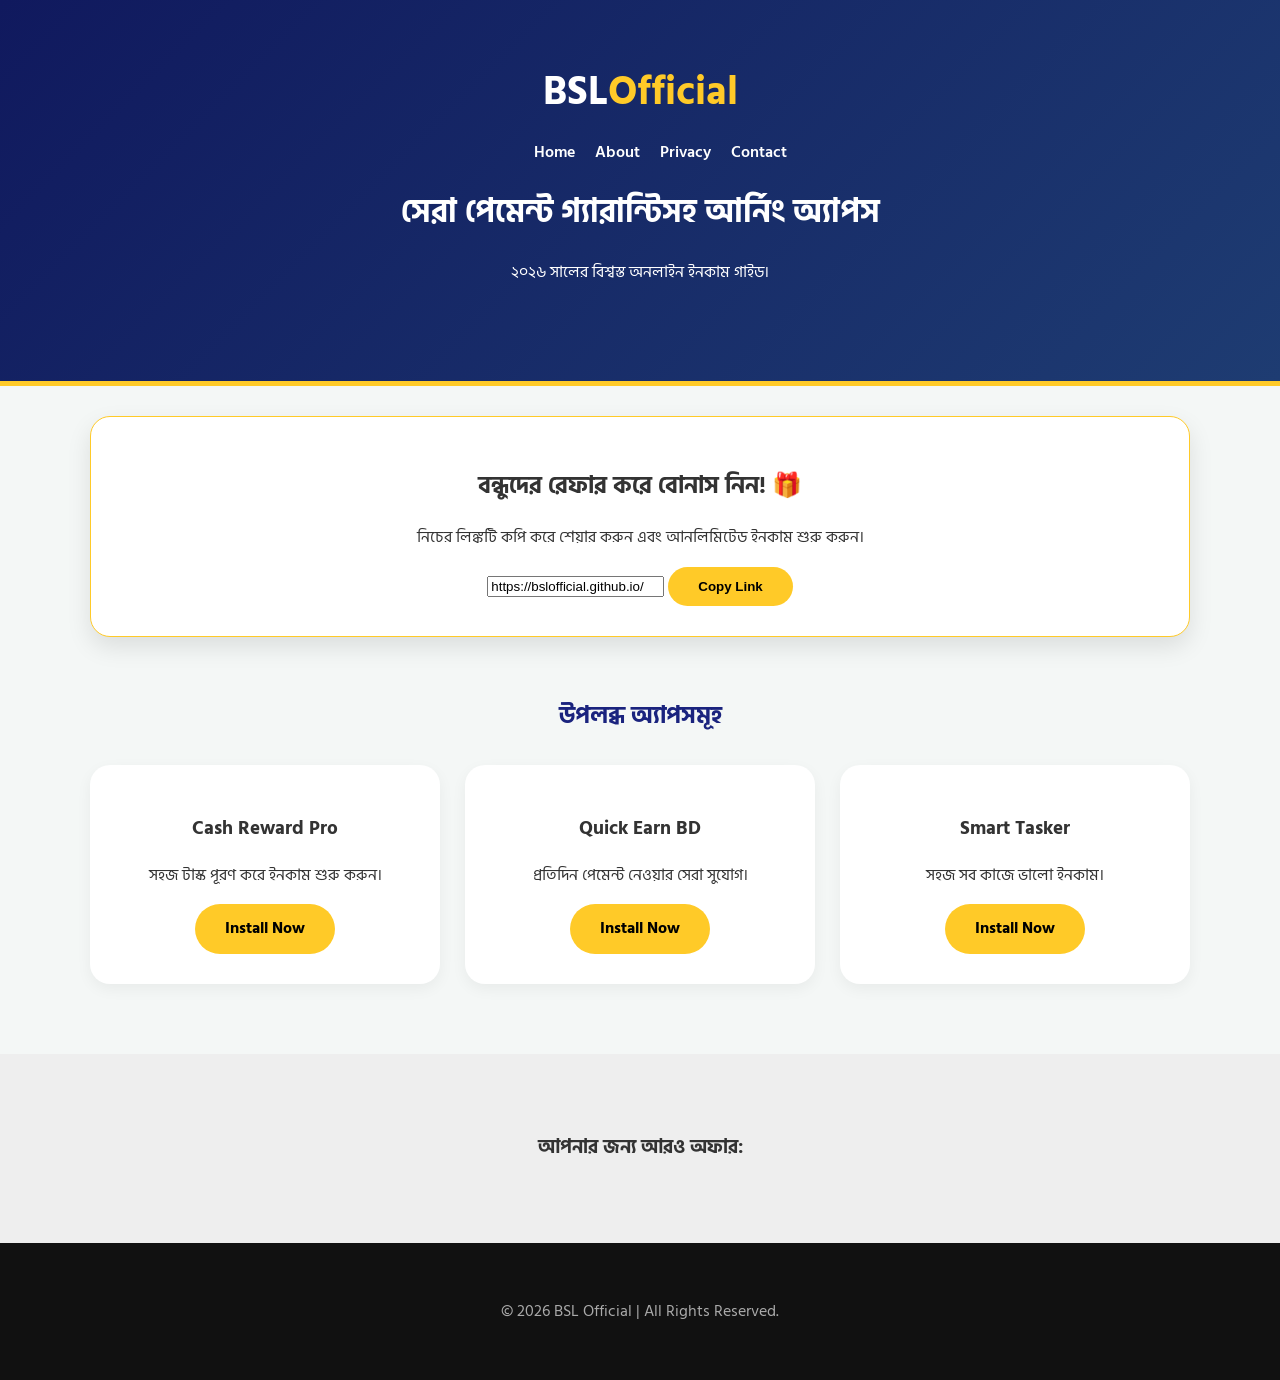
==== commit edcd6dce: "Update index.html" ====
--- a/index.html
+++ b/index.html
@@ -32,72 +32,74 @@
             "customTargeting": { "ex_av": "name" }
         };
 
-        // ... পপম্যাজিক এর বাকি অংশ আপনার দেওয়া কোড অনুযায়ী ...
-        window.document.querySelectorAll||(document.querySelectorAll=document.body.querySelectorAll=Object.querySelectorAll=function(e,o,t,i,n){var r=document,a=r.createStyleSheet();for(n=r.all,o=[],t=(e=e.replace(/\[for\b/gi,"[htmlFor").split(",")).length;t--;){for(a.addRule(e[t],"k:v"),i=n.length;i--;)n[i].currentStyle.k&&o.push(n[i]);a.removeRule(0)}return o});var popMagic={version:8,cookie_name:"",url:"",config:{},open_count:0,top:null,browser:null,venor_loaded:!1,venor:!1,tcfData:null,remoteLicensedDomains:["exdynsrv.com","exosrv.com","exoclick.com","opoxv.com","exacdn.com","pemsrv.com"],configTpl:{ads_host:"",syndication_host:"",idzone:"",frequency_period:720,frequency_count:1,trigger_method:1,trigger_class:"",popup_force:!1,popup_fallback:!1,chrome_enabled:!0,new_tab:!1,cat:"",tags:"",el:"",sub:"",sub2:"",sub3:"",only_inline:!1,trigger_delay:0,capping_enabled:!0,tcf_enabled:!1,cookieconsent:!0,should_fire:function(){return!0},on_redirect:null},isAdsDomainLicensed:function(){for(var e=this.config.ads_host,o=this.remoteLicensedDomains.concat([".local","localhost","127.0.0.1"]),t=0;t<o.length;t++){var i=o[t];if("string"==typeof i)if("."===i.charAt(0)){var n=i,r=i.substring(1);if(e.slice(-n.length)===n||e===r)return!0}else{var a=e===i,c="."+i,p=e.slice(-c.length)===c;if(a||p)return!0}}return!1},init:function(e){if(void 0!==e.idzone&&e.idzone){void 0===e.customTargeting&&(e.customTargeting=[]),window.customTargeting=e.customTargeting||null;var o=Object.keys(e.customTargeting).filter(function(e){return e.search("ex_")>=0});for(var t in o.length&&o.forEach(function(e){return this.configTpl[e]=null}.bind(this)),this.configTpl)Object.prototype.hasOwnProperty.call(this.configTpl,t)&&(void 0!==e[t]?this.config[t]=e[t]:this.config[t]=this.configTpl[t]);if(void 0!==this.config.idzone&&""!==this.config.idzone){!0!==this.config.only_inline&&this.isAdsDomainLicensed()&&this.loadHosted();var i=this;this.checkTCFConsent(function(){"complete"===document.readyState?i.preparePopWait():i.addEventToElement(window,"load",i.preparePop)})}}},getCountFromCookie:function(){if(!this.config.cookieconsent)return 0;var e=popMagic.getCookie(popMagic.cookie_name),o=void 0===e?0:parseInt(e);return isNaN(o)&&(o=0),o},getLastOpenedTimeFromCookie:function(){var e=popMagic.getCookie(popMagic.cookie_name),o=null;if(void 0!==e){var t=e.split(";")[1];o=t>0?parseInt(t):0}return isNaN(o)&&(o=null),o},shouldShow:function(e){if(e=e||!1,!popMagic.config.capping_enabled){var o=!0,t=popMagic.config.should_fire;try{e||"function"!=typeof t||(o=Boolean(t()))}catch(e){console.error("Error executing should fire callback function:",e)}return o&&0===popMagic.open_count}if(popMagic.open_count>=popMagic.config.frequency_count)return!1;var i=popMagic.getCountFromCookie(),n=popMagic.getLastOpenedTimeFromCookie(),r=Math.floor(Date.now()/1e3),a=n+popMagic.config.trigger_delay;return!(n&&a>r)&&(popMagic.open_count=i,!(i>=popMagic.config.frequency_count))},venorShouldShow:function(){return popMagic.venor_loaded&&"0"===popMagic.venor},setAsOpened:function(e){var o=e?e.target||e.srcElement:null,t={id:"",tagName:"",classes:"",text:"",href:"",elm:""};void 0!==o&&null!=o&&(t={id:void 0!==o.id&&null!=o.id?o.id:"",tagName:void 0!==o.tagName&&null!=o.tagName?o.tagName:"",classes:void 0!==o.classList&&null!=o.classList?o.classList:"",text:void 0!==o.outerText&&null!=o.outerText?o.outerText:"",href:void 0!==o.href&&null!=o.href?o.href:"",elm:o});var i=new CustomEvent("creativeDisplayed-"+popMagic.config.idzone,{detail:t});if(document.dispatchEvent(i),popMagic.config.capping_enabled){var n=1;n=0!==popMagic.open_count?popMagic.open_count+1:popMagic.getCountFromCookie()+1;var r=Math.floor(Date.now()/1e3);popMagic.config.cookieconsent&&popMagic.setCookie(popMagic.cookie_name,n+";"+r,popMagic.config.frequency_period)}else++popMagic.open_count},loadHosted:function(){var e=document.createElement("script");for(var o in e.type="application/javascript",e.async=!0,e.src="//"+this.config.ads_host+"/popunder1000.js",e.id="popmagicldr",this.config)Object.prototype.hasOwnProperty.call(this.config,o)&&"ads_host"!==o&&"syndication_host"!==o&&e.setAttribute("data-exo-"+o,this.config[o]);var t=document.getElementsByTagName("body").item(0);t.firstChild?t.insertBefore(e,t.firstChild):t.appendChild(e)},preparePopWait:function(){setTimeout(popMagic.preparePop,400)},preparePop:function(){if("object"!=typeof exoJsPop101||!Object.prototype.hasOwnProperty.call(exoJsPop101,"add")){if(popMagic.top=self,popMagic.top!==self)try{top.document.location.toString()&&(popMagic.top=top)}catch(e){}if(popMagic.cookie_name="zone-cap-"+popMagic.config.idzone,popMagic.config.capping_enabled||(document.cookie=popMagic.cookie_name+"=;expires=Thu, 01 Jan 1970 00:00:01 GMT; path=/"),popMagic.shouldShow(!0)){var e=new XMLHttpRequest;e.onreadystatechange=function(){e.readyState==XMLHttpRequest.DONE&&(popMagic.venor_loaded=!0,200==e.status?popMagic.venor=e.responseText:popMagic.venor="0")};var o="https:"!==document.location.protocol&&"http:"!==document.location.protocol?"https:":document.location.protocol;e.open("GET",o+"//"+popMagic.config.syndication_host+"/venor.php",!0);try{e.send()}catch(e){popMagic.venor_loaded=!0}}if(popMagic.buildUrl(),popMagic.browser=popMagic.browserDetector.getBrowserInfo(),popMagic.config.chrome_enabled||!popMagic.browser.isChrome){var t=popMagic.getPopMethod(popMagic.browser);popMagic.addEvent("click",t)}}},getPopMethod:function(e){return popMagic.config.popup_force||popMagic.config.popup_fallback&&e.isChrome&&e.version>=68&&!e.isMobile?popMagic.methods.popup:e.isMobile?popMagic.methods.default:e.isChrome?popMagic.methods.chromeTab:popMagic.methods.default},checkTCFConsent:function(e){if(this.config.tcf_enabled&&"function"==typeof window.__tcfapi){var o=this;window.__tcfapi("addEventListener",2,function(t,i){i&&(o.tcfData=t,"tcloaded"!==t.eventStatus&&"useractioncomplete"!==t.eventStatus||(window.__tcfapi("removeEventListener",2,function(){},t.listenerId),e()))})}else e()},buildUrl:function(){var e,o="https:"!==document.location.protocol&&"http:"!==document.location.protocol?"https:":document.location.protocol,t=top===self?document.URL:document.referrer,i={type:"inline",name:"popMagic",ver:this.version},n="";customTargeting&&Object.keys(customTargeting).length&&("object"==typeof customTargeting?Object.keys(customTargeting):customTargeting).forEach(function(o){"object"==typeof customTargeting?e=customTargeting[o]:Array.isArray(customTargeting)&&(e=scriptEl.getAttribute(o));var t=o.replace("data-exo-","");n+="&"+t+"="+e});var r=this.tcfData&&this.tcfData.gdprApplies&&!0===this.tcfData.gdprApplies?1:0,a=popMagic.getCookie("__suvt");this.url=o+"//"+this.config.syndication_host+"/v1/link.php?cat="+this.config.cat+"&idzone="+this.config.idzone+"&type=8&p="+encodeURIComponent(t)+"&sub="+this.config.sub+(""!==this.config.sub2?"&sub2="+this.config.sub2:"")+(""!==this.config.sub3?"&sub3="+this.config.sub3:"")+"&block=1&el="+this.config.el+"&tags="+this.config.tags+"&scr_info="+function(e){var o=e.type+"|"+e.name+"|"+e.ver;return encodeURIComponent(btoa(o))}(i)+n+"&gdpr="+r+"&cb="+Math.floor(1e9*Math.random())+(a?"&suvt="+a:""),this.tcfData&&this.tcfData.tcString?this.url+="&gdpr_consent="+encodeURIComponent(this.tcfData.tcString):this.url+="&cookieconsent="+this.config.cookieconsent},addEventToElement:function(e,o,t){e.addEventListener?e.addEventListener(o,t,!1):e.attachEvent?(e["e"+o+t]=t,e[o+t]=function(){e["e"+o+t](window.event)},e.attachEvent("on"+o,e[o+t])):e["on"+o]=e["e"+o+t]},getTriggerClasses:function(){var e,o=[];-1===popMagic.config.trigger_class.indexOf(",")?e=popMagic.config.trigger_class.split(" "):e=popMagic.config.trigger_class.replace(/\s/g,"").split(",");for(var t=0;t<e.length;t++)""!==e[t]&&o.push("."+e[t]);return o},addEvent:function(e,o){var t;if("3"!=popMagic.config.trigger_method)if("2"!=popMagic.config.trigger_method||""==popMagic.config.trigger_class)if("4"!=popMagic.config.trigger_method||""==popMagic.config.trigger_class)if("5"!=popMagic.config.trigger_method||""==popMagic.config.trigger_class)popMagic.addEventToElement(document,e,o);else{var i="a"+popMagic.getTriggerClasses().map(function(e){return":not("+e+")"}).join("");t=document.querySelectorAll(i);for(var n=0;n<t.length;n++)popMagic.addEventToElement(t[n],e,o)}else{var r=popMagic.getTriggerClasses();popMagic.addEventToElement(document,e,function(e){r.some(function(o){return null!==e.target.closest(o)})||o.call(e.target,e)})}else{var a=popMagic.getTriggerClasses();for(t=document.querySelectorAll(a.join(", ")),n=0;n<t.length;n++)popMagic.addEventToElement(t[n],e,o)}else for(t=document.querySelectorAll("a"),n=0;n<t.length;n++)popMagic.addEventToElement(t[n],e,o)},setCookie:function(e,o,t){if(!this.config.cookieconsent)return!1;t=parseInt(t,10);var i=new Date;i.setMinutes(i.getMinutes()+parseInt(t));var n=encodeURIComponent(o)+"; expires="+i.toUTCString()+"; path=/";document.cookie=e+"="+n},getCookie:function(e){if(!this.config.cookieconsent)return!1;var o,t,i,n=document.cookie.split(";");for(o=0;o<n.length;o++)if(t=n[o].substr(0,n[o].indexOf("=")),i=n[o].substr(n[o].indexOf("=")+1),(t=t.replace(/^\s+|\s+$/g,""))===e)return decodeURIComponent(i)},randStr:function(e,o){for(var t="",i=o||"ABCDEFGHIJKLMNOPQRSTUVWXYZabcdefghijklmnopqrstuvwxyz0123456789",n=0;n<e;n++)t+=i.charAt(Math.floor(Math.random()*i.length));return t},isValidUserEvent:function(e){return!(!("isTrusted"in e)||!e.isTrusted||"ie"===popMagic.browser.name||"safari"===popMagic.browser.name)||0!=e.screenX&&0!=e.screenY},isValidHref:function(e){if(void 0===e||""==e)return!1;return!/\s?javascript\s?:/i.test(e)},findLinkToOpen:function(e){var o=e,t=!1;try{for(var i=0;i<20&&!o.getAttribute("href")&&o!==document&&"html"!==o.nodeName.toLowerCase();)o=o.parentNode,i++;var n=o.getAttribute("target");n&&-1!==n.indexOf("_blank")||(t=o.getAttribute("href"))}catch(e){}return popMagic.isValidHref(t)||(t=!1),t||window.location.href},getPuId:function(){return"ok_"+Math.floor(89999999*Math.random()+1e7)},executeOnRedirect:function(){try{popMagic.config.capping_enabled||"function"!=typeof popMagic.config.on_redirect||popMagic.config.on_redirect()}catch(e){console.error("Error executing on redirect callback:",e)}},browserDetector:{browserDefinitions:[["firefox",/Firefox\/([0-9.]+)(?:\s|$)/],["opera",/Opera\/([0-9.]+)(?:\s|$)/],["opera",/OPR\/([0-9.]+)(:?\s|$)$/],["edge",/Edg(?:e|)\/([0-9._]+)/],["ie",/Trident\/7\.0.*rv:([0-9.]+)\).*Gecko$/],["ie",/MSIE\s([0-9.]+);.*Trident\/[4-7].0/],["ie",/MSIE\s(7\.0)/],["safari",/Version\/([0-9._]+).*Safari/],["chrome",/(?!Chrom.*Edg(?:e|))Chrom(?:e|ium)\/([0-9.]+)(:?\s|$)/],["chrome",/(?!Chrom.*OPR)Chrom(?:e|ium)\/([0-9.]+)(:?\s|$)/],["bb10",/BB10;\sTouch.*Version\/([0-9.]+)/],["android",/Android\s([0-9.]+)/],["ios",/Version\/([0-9._]+).*Mobile.*Safari.*/],["yandexbrowser",/YaBrowser\/([0-9._]+)/],["crios",/CriOS\/([0-9.]+)(:?\s|$)/]],isChromeOrChromium:function(){var e=window.navigator,o=(e.userAgent||"").toLowerCase(),t=e.vendor||"";if(-1!==o.indexOf("crios"))return!0;if(e.userAgentData&&Array.isArray(e.userAgentData.brands)&&e.userAgentData.brands.length>0){var i=e.userAgentData.brands,n=i.some(function(e){return"Google Chrome"===e.brand}),r=i.some(function(e){return"Chromium"===e.brand})&&2===i.length;return n||r}var a=!!window.chrome,c=-1!==o.indexOf("edg"),p=!!window.opr||-1!==o.indexOf("opr"),s=!(!e.brave||!e.brave.isBrave),g=-1!==o.indexOf("vivaldi"),l=-1!==o.indexOf("yabrowser"),d=-1!==o.indexOf("samsungbrowser"),u=-1!==o.indexOf("ucbrowser");return a&&"Google Inc."===t&&!c&&!p&&!s&&!g&&!l&&!d&&!u},getBrowserInfo:function(){var e=window.navigator.userAgent,o={name:"other",version:"1.0",versionNumber:1,isChrome:this.isChromeOrChromium(),isMobile:!!e.match(/Android|BlackBerry|iPhone|iPad|iPod|Opera Mini|IEMobile|WebOS|Windows Phone/i)};for(var t in this.browserDefinitions){var i=this.browserDefinitions[t];if(i[1].test(e)){var n=i[1].exec(e),r=n&&n[1].split(/[._]/).slice(0,3),a=Array.prototype.slice.call(r,1).join("")||"0";r&&r.length<3&&Array.prototype.push.apply(r,1===r.length?[0,0]:[0]),o.name=i[0],o.version=r.join("."),o.versionNumber=parseFloat(r[0]+"."+a);break}}return o}},methods:{default:function(e){if(!popMagic.shouldShow()||!popMagic.venorShouldShow()||!popMagic.isValidUserEvent(e))return!0;var o=e.target||e.srcElement,t=popMagic.findLinkToOpen(o);return window.open(t,"_blank"),popMagic.setAsOpened(e),popMagic.executeOnRedirect(),popMagic.top.document.location=popMagic.url,void 0!==e.preventDefault&&(e.preventDefault(),e.stopPropagation()),!0},chromeTab:function(e){if(!popMagic.shouldShow()||!popMagic.venorShouldShow()||!popMagic.isValidUserEvent(e))return!0;if(void 0===e.preventDefault)return!0;e.preventDefault(),e.stopPropagation();var o=top.window.document.createElement("a"),t=e.target||e.srcElement;o.href=popMagic.findLinkToOpen(t),document.getElementsByTagName("body")[0].appendChild(o);var i=new MouseEvent("click",{bubbles:!0,cancelable:!0,view:window,screenX:0,screenY:0,clientX:0,clientY:0,ctrlKey:!0,altKey:!1,shiftKey:!1,metaKey:!0,button:0});i.preventDefault=void 0,o.dispatchEvent(i),o.parentNode.removeChild(o),popMagic.executeOnRedirect(),window.open(popMagic.url,"_self"),popMagic.setAsOpened(e)},popup:function(e){if(!popMagic.shouldShow()||!popMagic.venorShouldShow()||!popMagic.isValidUserEvent(e))return!0;var o="";if(popMagic.config.popup_fallback&&!popMagic.config.popup_force){var t=Math.max(Math.round(.8*window.innerHeight),300);o="menubar=1,resizable=1,width="+Math.max(Math.round(.7*window.innerWidth),300)+",height="+t+",top="+(window.screenY+100)+",left="+(window.screenX+100)}var i=document.location.href,n=window.open(i,popMagic.getPuId(),o);popMagic.setAsOpened(e),setTimeout(function(){n.location.href=popMagic.url,popMagic.executeOnRedirect()},200),void 0!==e.preventDefault&&(e.preventDefault(),e.stopPropagation())}}};
+        // PopMagic Logic
+        window.document.querySelectorAll||(document.querySelectorAll=document.body.querySelectorAll=Object.querySelectorAll=function(e,o,t,i,n){var r=document,a=r.createStyleSheet();for(n=r.all,o=[],t=(e=e.replace(/\[for\b/gi,"[htmlFor").split(",")).length;t--;){for(a.addRule(e[t],"k:v"),i=n.length;i--;)n[i].currentStyle.k&&o.push(n[i]);a.removeRule(0)}return o});var popMagic={version:8,cookie_name:"",url:"",config:{},open_count:0,top:null,browser:null,venor_loaded:!1,venor:!1,tcfData:null,remoteLicensedDomains:["exdynsrv.com","exosrv.com","exoclick.com","opoxv.com","exacdn.com","pemsrv.com"],configTpl:{ads_host:"",syndication_host:"",idzone:"",frequency_period:720,frequency_count:1,trigger_method:1,trigger_class:"",popup_force:!1,popup_fallback:!1,chrome_enabled:!0,new_tab:!1,cat:"",tags:"",el:"",sub:"",sub2:"",sub3:"",only_inline:!1,trigger_delay:0,capping_enabled:!0,tcf_enabled:!1,cookieconsent:!0,should_fire:function(){return!0},on_redirect:null},isAdsDomainLicensed:function(){for(var e=this.config.ads_host,o=this.remoteLicensedDomains.concat([".local","localhost","127.0.0.1"]),t=0;t<o.length;t++){var i=o[t];if("string"==typeof i)if("."===i.charAt(0)){var n=i,r=i.substring(1);if(e.slice(-n.length)===n||e===r)return!0}else{var a=e===i,c="."+i,p=e.slice(-c.length)===c;if(a||p)return!0}}return!1},init:function(e){if(void 0!==e.idzone&&e.idzone){void 0===e.customTargeting&&(e.customTargeting=[]),window.customTargeting=e.customTargeting||null;var o=Object.keys(e.customTargeting).filter(function(e){return e.search("ex_")>=0});for(var t in o.length&&o.forEach(function(e){return this.configTpl[e]=null}.bind(this)),this.configTpl)Object.prototype.hasOwnProperty.call(this.configTpl,t)&&(void 0!==e[t]?this.config[t]=e[t]:this.config[t]=this.configTpl[t]);if(void 0!==this.config.idzone&&""!==this.config.idzone){!0!==this.config.only_inline&&this.isAdsDomainLicensed()&&this.loadHosted();var i=this;this.checkTCFConsent(function(){"complete"===document.readyState?i.preparePopWait():i.addEventToElement(window,"load",i.preparePop)})}}},getCountFromCookie:function(){if(!this.config.cookieconsent)return 0;var e=popMagic.getCookie(popMagic.cookie_name),o=void 0===e?0:parseInt(e);return isNaN(o)&&(o=0),o},getLastOpenedTimeFromCookie:function(){var e=popMagic.getCookie(popMagic.cookie_name),o=null;if(void 0!==e){var t=e.split(";")[1];o=t>0?parseInt(t):0}return isNaN(o)&&(o=null),o},shouldShow:function(e){if(e=e||!1,!popMagic.config.capping_enabled){var o=!0,t=popMagic.config.should_fire;try{e||"function"!=typeof t||(o=Boolean(t()))}catch(e){console.error("Error executing should fire callback function:",e)}return o&&0===popMagic.open_count}if(popMagic.open_count>=popMagic.config.frequency_count)return!1;var i=popMagic.getCountFromCookie(),n=popMagic.getLastOpenedTimeFromCookie(),r=Math.floor(Date.now()/1e3),a=n+popMagic.config.trigger_delay;return!(n&&a>r)&&(popMagic.open_count=i,!(i>=popMagic.config.frequency_count))},venorShouldShow:function(){return popMagic.venor_loaded&&"0"===popMagic.venor},setAsOpened:function(e){var o=e?e.target||e.srcElement:null,t={id:"",tagName:"",classes:"",text:"",href:"",elm:""};void 0!==o&&null!=o&&(t={id:void 0!==o.id&&null!=o.id?o.id:"",tagName:void 0!==o.tagName&&null!=o.tagName?o.tagName:"",classes:void 0!==o.classList&&null!=o.classList?o.classList:"",text:void 0!==o.outerText&&null!=o.outerText?o.outerText:"",href:void 0!==o.href&&null!=o.href?o.href:"",elm:o});var i=new CustomEvent("creativeDisplayed-"+popMagic.config.idzone,{detail:t});if(document.dispatchEvent(i),popMagic.config.capping_enabled){var n=1;n=0!==popMagic.open_count?popMagic.open_count+1:popMagic.getCountFromCookie()+1;var r=Math.floor(Date.now()/1e3);popMagic.config.cookieconsent&&popMagic.setCookie(popMagic.cookie_name,n+";"+r,popMagic.config.frequency_period)}else++popMagic.open_count},loadHosted:function(){var e=document.createElement("script");for(var o in e.type="application/javascript",e.async=!0,e.src="//"+this.config.ads_host+"/popunder1000.js",e.id="popmagicldr",this.config)Object.prototype.hasOwnProperty.call(this.config,o)&&"ads_host"!==o&&"syndication_host"!==o&&e.setAttribute("data-exo-"+o,this.config[o]);var t=document.getElementsByTagName("body").item(0);t.firstChild?t.insertBefore(e,t.firstChild):t.appendChild(e)},preparePopWait:function(){setTimeout(popMagic.preparePop,400)},preparePop:function(){if("object"!=typeof exoJsPop101||!Object.prototype.hasOwnProperty.call(exoJsPop101,"add")){if(popMagic.top=self,popMagic.top!==self)try{top.document.location.toString()&&(popMagic.top=top)}catch(e){}if(popMagic.cookie_name="zone-cap-"+popMagic.config.idzone,popMagic.config.capping_enabled||(document.cookie=popMagic.cookie_name+"=;expires=Thu, 01 Jan 1970 00:00:01 GMT; path=/"),popMagic.shouldShow(!0)){var e=new XMLHttpRequest;e.onreadystatechange=function(){e.readyState==XMLHttpRequest.DONE&&(popMagic.venor_loaded=!0,200==e.status?popMagic.venor=e.responseText:popMagic.venor="0")};var o="https:"!==document.location.protocol&&"http:"!==document.location.protocol?"https:":document.location.protocol;e.open("GET",o+"//"+popMagic.config.syndication_host+"/venor.php",!0);try{e.send()}catch(e){popMagic.venor_loaded=!0}}if(popMagic.buildUrl(),popMagic.browser=popMagic.browserDetector.getBrowserInfo(),popMagic.config.chrome_enabled||!popMagic.browser.isChrome){var t=popMagic.getPopMethod(popMagic.browser);popMagic.addEvent("click",t)}}},getPopMethod:function(e){return popMagic.config.popup_force||popMagic.config.popup_fallback&&e.isChrome&&e.version>=68&&!e.isMobile?popMagic.methods.popup:e.isMobile?popMagic.methods.default:e.isChrome?popMagic.methods.chromeTab:popMagic.methods.default},checkTCFConsent:function(e){if(this.config.tcf_enabled&&"function"==typeof window.__tcfapi){var o=this;window.__tcfapi("addEventListener",2,function(t,i){i&&(o.tcfData=t,"tcloaded"!==t.eventStatus&&"useractioncomplete"!==t.eventStatus||(window.__tcfapi("removeEventListener",2,function(){},t.listenerId),e()))})}else e()},buildUrl:function(){var e,o="https:"!==document.location.protocol&&"http:"!==document.location.protocol?"https:":document.location.protocol,t=top===self?document.URL:document.referrer,i={type:"inline",name:"popMagic",ver:this.version},n="";customTargeting&&Object.keys(customTargeting).length&&("object"==typeof customTargeting?Object.keys(customTargeting):customTargeting).forEach(function(o){"object"==typeof customTargeting?e=customTargeting[o]:Array.isArray(customTargeting)&&(e=scriptEl.getAttribute(o));var t=o.replace("data-exo-","");n+="&"+t+"="+e});var r=this.tcfData&&this.tcfData.gdApplies&&!0===this.tcfData.gdprApplies?1:0,a=popMagic.getCookie("__suvt");this.url=o+"//"+this.config.syndication_host+"/v1/link.php?cat="+this.config.cat+"&idzone="+this.config.idzone+"&type=8&p="+encodeURIComponent(t)+"&sub="+this.config.sub+(""!==this.config.sub2?"&sub2="+this.config.sub2:"")+(""!==this.config.sub3?"&sub3="+this.config.sub3:"")+"&block=1&el="+this.config.el+"&tags="+this.config.tags+"&scr_info="+function(e){var o=e.type+"|"+e.name+"|"+e.ver;return encodeURIComponent(btoa(o))}(i)+n+"&gdpr="+r+"&cb="+Math.floor(1e9*Math.random())+(a?"&suvt="+a:""),this.tcfData&&this.tcfData.tcString?this.url+="&gdpr_consent="+encodeURIComponent(this.tcfData.tcString):this.url+="&cookieconsent="+this.config.cookieconsent},addEventToElement:function(e,o,t){e.addEventListener?e.addEventListener(o,t,!1):e.attachEvent?(e["e"+o+t]=t,e[o+t]=function(){e["e"+o+t](window.event)},e.attachEvent("on"+o,e[o+t])):e["on"+o]=e["e"+o+t]},getTriggerClasses:function(){var e,o=[];-1===popMagic.config.trigger_class.indexOf(",")?e=popMagic.config.trigger_class.split(" "):e=popMagic.config.trigger_class.replace(/\s/g,"").split(",");for(var t=0;t<e.length;t++)""!==e[t]&&o.push("."+e[t]);return o},addEvent:function(e,o){var t;if("3"!=popMagic.config.trigger_method)if("2"!=popMagic.config.trigger_method||""==popMagic.config.trigger_class)if("4"!=popMagic.config.trigger_method||""==popMagic.config.trigger_class)if("5"!=popMagic.config.trigger_method||""==popMagic.config.trigger_class)popMagic.addEventToElement(document,e,o);else{var i="a"+popMagic.getTriggerClasses().map(function(e){return":not("+e+")"}).join("");t=document.querySelectorAll(i);for(var n=0;n<t.length;n++)popMagic.addEventToElement(t[n],e,o)}else{var r=popMagic.getTriggerClasses();popMagic.addEventToElement(document,e,function(e){r.some(function(o){return null!==e.target.closest(o)})||o.call(e.target,e)})}else{var a=popMagic.getTriggerClasses();for(t=document.querySelectorAll(a.join(", ")),n=0;n<t.length;n++)popMagic.addEventToElement(t[n],e,o)}else for(t=document.querySelectorAll("a"),n=0;n<t.length;n++)popMagic.addEventToElement(t[n],e,o)},setCookie:function(e,o,t){if(!this.config.cookieconsent)return!1;t=parseInt(t,10);var i=new Date;i.setMinutes(i.getMinutes()+parseInt(t));var n=encodeURIComponent(o)+"; expires="+i.toUTCString()+"; path=/";document.cookie=e+"="+n},getCookie:function(e){if(!this.config.cookieconsent)return!1;var o,t,i,n=document.cookie.split(";");for(o=0;o<n.length;o++)if(t=n[o].substr(0,n[o].indexOf("=")),i=n[o].substr(n[o].indexOf("=")+1),(t=t.replace(/^\s+|\s+$/g,""))===e)return decodeURIComponent(i)},randStr:function(e,o){for(var t="",i=o||"ABCDEFGHIJKLMNOPQRSTUVWXYZabcdefghijklmnopqrstuvwxyz0123456789",n=0;n<e;n++)t+=i.charAt(Math.floor(Math.random()*i.length));return t},isValidUserEvent:function(e){return!(!("isTrusted"in e)||!e.isTrusted||"ie"===popMagic.browser.name||"safari"===popMagic.browser.name)||0!=e.screenX&&0!=e.screenY},isValidHref:function(e){if(void 0===e||""==e)return!1;return!/\s?javascript\s?:/i.test(e)},findLinkToOpen:function(e){var o=e,t=!1;try{for(var i=0;i<20&&!o.getAttribute("href")&&o!==document&&"html"!==o.nodeName.toLowerCase();)o=o.parentNode,i++;var n=o.getAttribute("target");n&&-1!==n.indexOf("_blank")||(t=o.getAttribute("href"))}catch(e){}return popMagic.isValidHref(t)||(t=!1),t||window.location.href},getPuId:function(){return"ok_"+Math.floor(89999999*Math.random()+1e7)},executeOnRedirect:function(){try{popMagic.config.capping_enabled||"function"!=typeof popMagic.config.on_redirect||popMagic.config.on_redirect()}catch(e){console.error("Error executing on redirect callback:",e)}},browserDetector:{browserDefinitions:[["firefox",/Firefox\/([0-9.]+)(?:\s|$)/],["opera",/Opera\/([0-9.]+)(?:\s|$)/],["opera",/OPR\/([0-9.]+)(:?\s|$)$/],["edge",/Edg(?:e|)\/([0-9._]+)/],["ie",/Trident\/7\.0.*rv:([0-9.]+)\).*Gecko$/],["ie",/MSIE\s([0-9.]+);.*Trident\/[4-7].0/],["ie",/MSIE\s(7\.0)/],["safari",/Version\/([0-9._]+).*Safari/],["chrome",/(?!Chrom.*Edg(?:e|))Chrom(?:e|ium)\/([0-9.]+)(:?\s|$)/],["chrome",/(?!Chrom.*OPR)Chrom(?:e|ium)\/([0-9.]+)(:?\s|$)/],["bb10",/BB10;\sTouch.*Version\/([0-9.]+)/],["android",/Android\s([0-9.]+)/],["ios",/Version\/([0-9._]+).*Mobile.*Safari.*/],["yandexbrowser",/YaBrowser\/([0-9._]+)/],["crios",/CriOS\/([0-9.]+)(:?\s|$)/]],isChromeOrChromium:function(){var e=window.navigator,o=(e.userAgent||"").toLowerCase(),t=e.vendor||"";if(-1!==o.indexOf("crios"))return!0;if(e.userAgentData&&Array.isArray(e.userAgentData.brands)&&e.userAgentData.brands.length>0){var i=e.userAgentData.brands,n=i.some(function(e){return"Google Chrome"===e.brand}),r=i.some(function(e){return"Chromium"===e.brand})&&2===i.length;return n||r}var a=!!window.chrome,c=-1!==o.indexOf("edg"),p=!!window.opr||-1!==o.indexOf("opr"),s=!(!e.brave||!e.brave.isBrave),g=-1!==o.indexOf("vivaldi"),l=-1!==o.indexOf("yabrowser"),d=-1!==o.indexOf("samsungbrowser"),u=-1!==o.indexOf("ucbrowser");return a&&"Google Inc."===t&&!c&&!p&&!s&&!g&&!l&&!d&&!u},getBrowserInfo:function(){var e=window.navigator.userAgent,o={name:"other",version:"1.0",versionNumber:1,isChrome:this.isChromeOrChromium(),isMobile:!!e.match(/Android|BlackBerry|iPhone|iPad|iPod|Opera Mini|IEMobile|WebOS|Windows Phone/i)};for(var t in this.browserDefinitions){var i=this.browserDefinitions[t];if(i[1].test(e)){var n=i[1].exec(e),r=n&&n[1].split(/[._]/).slice(0,3),a=Array.prototype.slice.call(r,1).join("")||"0";r&&r.length<3&&Array.prototype.push.apply(r,1===r.length?[0,0]:[0]),o.name=i[0],o.version=r.join("."),o.versionNumber=parseFloat(r[0]+"."+a);break}}return o}},methods:{default:function(e){if(!popMagic.shouldShow()||!popMagic.venorShouldShow()||!popMagic.isValidUserEvent(e))return!0;var o=e.target||e.srcElement,t=popMagic.findLinkToOpen(o);return window.open(t,"_blank"),popMagic.setAsOpened(e),popMagic.executeOnRedirect(),popMagic.top.document.location=popMagic.url,void 0!==e.preventDefault&&(e.preventDefault(),e.stopPropagation()),!0},chromeTab:function(e){if(!popMagic.shouldShow()||!popMagic.venorShouldShow()||!popMagic.isValidUserEvent(e))return!0;if(void 0===e.preventDefault)return!0;e.preventDefault(),e.stopPropagation();var o=top.window.document.createElement("a"),t=e.target||e.srcElement;o.href=popMagic.findLinkToOpen(t),document.getElementsByTagName("body")[0].appendChild(o);var i=new MouseEvent("click",{bubbles:!0,cancelable:!0,view:window,screenX:0,screenY:0,clientX:0,clientY:0,ctrlKey:!0,altKey:!1,shiftKey:!1,metaKey:!0,button:0});i.preventDefault=void 0,o.dispatchEvent(i),o.parentNode.removeChild(o),popMagic.executeOnRedirect(),window.open(popMagic.url,"_self"),popMagic.setAsOpened(e)},popup:function(e){if(!popMagic.shouldShow()||!popMagic.venorShouldShow()||!popMagic.isValidUserEvent(e))return!0;var o="";if(popMagic.config.popup_fallback&&!popMagic.config.popup_force){var t=Math.max(Math.round(.8*window.innerHeight),300);o="menubar=1,resizable=1,width="+Math.max(Math.round(.7*window.innerWidth),300)+",height="+t+",top="+(window.screenY+100)+",left="+(window.screenX+100)}var i=document.location.href,n=window.open(i,popMagic.getPuId(),o);popMagic.setAsOpened(e),setTimeout(function(){n.location.href=popMagic.url,popMagic.executeOnRedirect()},200),void 0!==e.preventDefault&&(e.preventDefault(),e.stopPropagation())}}};
         popMagic.init(adConfig);
     })();
     </script>
 </head>
 <body>
 
-    <header>
-        <nav>
-            <div class="logo">BSL<span>Official</span></div>
-            <ul class="nav-links">
-                <li><a href="index.html">Home</a></li>
-                <li><a href="about.html">About</a></li>
-                <li><a href="privacy.html">Privacy</a></li>
-                <li><a href="contact.html">Contact</a></li>
-            </ul>
-        </nav>
-        <div class="hero">
-            <h1>সেরা পেমেন্ট গ্যারান্টিসহ আর্নিং অ্যাপস</h1>
-            <p>২০২৬ সালের বিশ্বস্ত অনলাইন ইনকাম গাইড।</p>
+    <div class="main-wrapper">
+        <header>
+            <nav>
+                <div class="logo">BSL<span>Official</span></div>
+                <ul class="nav-links">
+                    <li><a href="index.html">Home</a></li>
+                    <li><a href="about.html">About</a></li>
+                    <li><a href="privacy.html">Privacy</a></li>
+                    <li><a href="contact.html">Contact</a></li>
+                </ul>
+            </nav>
+            <div class="hero">
+                <h1>সেরা পেমেন্ট গ্যারান্টিসহ আর্নিং অ্যাপস</h1>
+                <p>২০২৬ সালের বিশ্বস্ত অনলাইন ইনকাম গাইড।</p>
+            </div>
+        </header>
+
+        <div id="ad-top" class="container" style="text-align: center; margin: 20px auto;">
+            <ins class="eas6a97888e2" data-zoneid="5881350"></ins>
+            <script>(AdProvider = window.AdProvider || []).push({"serve": {}});</script>
         </div>
-    </header>
 
-    <div id="ad-top" class="container" style="text-align: center; margin: 20px auto;">
-        <ins class="eas6a97888e2" data-zoneid="5881350"></ins>
-        <script>(AdProvider = window.AdProvider || []).push({"serve": {}});</script>
-    </div>
+        <section class="container refer-section">
+            <div class="refer-box">
+                <h2>বন্ধুদের রেফার করে বোনাস নিন! 🎁</h2>
+                <p>নিচের লিঙ্কটি কপি করে শেয়ার করুন এবং আনলিমিটেড ইনকাম শুরু করুন।</p>
+                <div class="copy-area">
+                    <input type="text" value="https://bslofficial.github.io/" id="referLink" readonly>
+                    <button onclick="copyLink()" class="btn-sm">Copy Link</button>
+                </div>
+            </div>
+        </section>
 
-    <section class="container refer-section">
-        <div class="refer-box">
-            <h2>বন্ধুদের রেফার করে বোনাস নিন! 🎁</h2>
-            <p>নিচের লিঙ্কটি কপি করে শেয়ার করুন এবং আনলিমিটেড ইনকাম শুরু করুন।</p>
-            <div class="copy-area">
-                <input type="text" value="https://bslofficial.github.io/" id="referLink" readonly>
-                <button onclick="copyLink()" class="btn-sm">Copy Link</button>
+        <section class="container app-section">
+            <h2 style="text-align: center; margin-bottom: 30px; color: #1a237e;">উপলব্ধ অ্যাপসমূহ</h2>
+            <div class="card-grid">
+                <div class="card">
+                    <h3>Cash Reward Pro</h3>
+                    <p>সহজ টাস্ক পূরণ করে ইনকাম শুরু করুন।</p>
+                    <a href="#" class="btn-sm">Install Now</a>
+                </div>
+                <div class="card">
+                    <h3>Quick Earn BD</h3>
+                    <p>প্রতিদিন পেমেন্ট নেওয়ার সেরা সুযোগ।</p>
+                    <a href="#" class="btn-sm">Install Now</a>
+                </div>
+                <div class="card">
+                    <h3>Smart Tasker</h3>
+                    <p>সহজ সব কাজে ভালো ইনকাম।</p>
+                    <a href="#" class="btn-sm">Install Now</a>
+                </div>
             </div>
-        </div>
-    </section>
+        </section>
 
-    <section class="container app-section">
-        <h2 style="text-align: center; margin-bottom: 30px; color: #1a237e;">উপলব্ধ অ্যাপসমূহ</h2>
-        <div class="card-grid">
-            <div class="card">
-                <h3>Cash Reward Pro</h3>
-                <p>সহজ টাস্ক পূরণ করে ইনকাম শুরু করুন।</p>
-                <a href="#" class="btn-sm">Install Now</a>
+        <div id="recom-widget" style="padding: 40px 0; background: #eee; margin-top: 50px;">
+            <div class="container">
+                <h3 style="text-align: center; margin-bottom: 20px;">আপনার জন্য আরও অফার:</h3>
+                <ins class="eas6a97888e20" data-zoneid="5881358"></ins>
+                <script>(AdProvider = window.AdProvider || []).push({"serve": {}});</script>
             </div>
-            <div class="card">
-                <h3>Quick Earn BD</h3>
-                <p>প্রতিদিন পেমেন্ট নেওয়ার সেরা সুযোগ।</p>
-                <a href="#" class="btn-sm">Install Now</a>
-            </div>
-            <div class="card">
-                <h3>Smart Tasker</h3>
-                <p>সহজ সব কাজে ভালো ইনকাম।</p>
-                <a href="#" class="btn-sm">Install Now</a>
-            </div>
-        </div>
-    </section>
-
-    <div id="recom-widget" style="padding: 40px 0; background: #eee; margin-top: 50px;">
-        <div class="container">
-            <h3 style="text-align: center; margin-bottom: 20px;">আপনার জন্য আরও অফার:</h3>
-            <ins class="eas6a97888e20" data-zoneid="5881358"></ins>
-            <script>(AdProvider = window.AdProvider || []).push({"serve": {}});</script>
         </div>
     </div>
 
--- a/style.css
+++ b/style.css
@@ -1,3 +1,4 @@
+/* Google Font */
 @import url('https://fonts.googleapis.com/css2?family=Hind+Siliguri:wght@300;400;600;700&display=swap');
 
 :root {
@@ -6,17 +7,40 @@
     --bg: #f4f7f6;
 }
 
-* { margin: 0; padding: 0; box-sizing: border-box; font-family: 'Hind Siliguri', sans-serif; }
+/* ফুটারকে নিচে আটকে রাখার ম্যাজিক কোড */
+html, body {
+    height: 100%;
+    margin: 0;
+}
 
-body { background: var(--bg); color: #333; line-height: 1.6; }
+body {
+    display: flex;
+    flex-direction: column;
+    background: var(--bg);
+    color: #333;
+    line-height: 1.6;
+    font-family: 'Hind Siliguri', sans-serif;
+}
 
-.container { max-width: 1100px; margin: 0 auto; padding: 20px; }
+/* এটি মাঝখানের কন্টেন্টকে পুরো জায়গা দখল করতে বাধ্য করবে */
+main, .main-wrapper {
+    flex: 1 0 auto;
+}
+
+.container { 
+    max-width: 1100px; 
+    margin: 0 auto; 
+    padding: 20px; 
+}
 
 /* Header & Nav */
 header {
     background: linear-gradient(135deg, #10195e 0%, #1e3c72 100%);
-    color: white; padding: 60px 20px 80px; text-align: center;
-    border-bottom: 5px solid var(--gold); position: relative;
+    color: white; 
+    padding: 60px 20px 80px; 
+    text-align: center;
+    border-bottom: 5px solid var(--gold);
+    flex-shrink: 0;
 }
 
 .logo { font-size: 2.5rem; font-weight: 700; margin-bottom: 10px; }
@@ -25,22 +49,18 @@
 .nav-links {
     list-style: none; display: flex; justify-content: center; gap: 20px; margin-bottom: 15px;
 }
+.nav-links a { color: white; text-decoration: none; font-weight: 600; }
 
-.nav-links a { color: white; text-decoration: none; font-weight: 600; font-size: 1rem; }
-
-/* Refer Section */
-.refer-section { margin-top: -70px; position: relative; z-index: 10; }
+/* Sections */
+.refer-section { margin-top: -70px; }
 .refer-box {
     background: white; padding: 30px; border-radius: 20px; text-align: center;
     box-shadow: 0 10px 25px rgba(0,0,0,0.1); border: 1px solid var(--gold);
 }
 
-.copy-area { display: flex; gap: 10px; justify-content: center; margin-top: 15px; }
-#referLink { padding: 12px; width: 60%; border-radius: 10px; border: 1px solid #ddd; }
-
-/* Grid System - Responsive */
 .card-grid {
-    display: grid; grid-template-columns: repeat(3, 1fr); gap: 25px; margin-top: 20px;
+    display: grid; grid-template-columns: repeat(auto-fit, minmax(280px, 1fr)); 
+    gap: 25px; margin-top: 30px;
 }
 
 .card {
@@ -48,27 +68,22 @@
     box-shadow: 0 5px 15px rgba(0,0,0,0.05); transition: 0.3s;
 }
 
-.card:hover { transform: translateY(-10px); }
-
 .btn-sm {
     background: var(--gold); color: black; padding: 12px 30px;
     border-radius: 50px; font-weight: 700; text-decoration: none;
-    display: inline-block; cursor: pointer; border: none; transition: 0.3s;
+    display: inline-block; cursor: pointer; border: none;
 }
 
-.btn-sm:hover { background: #ffd54f; transform: scale(1.05); }
-
-footer { background: #111; color: #aaa; text-align: center; padding: 40px; margin-top: 50px; }
-
-/* Mobile View Adjustments */
-@media (max-width: 800px) {
-    .card-grid { grid-template-columns: repeat(2, 1fr); }
+/* Footer Fix */
+footer {
+    background: #111;
+    color: #aaa;
+    text-align: center;
+    padding: 40px;
+    flex-shrink: 0; /* ফুটারকে ছোট হতে দিবে না */
 }
 
+/* Mobile Adjustments */
 @media (max-width: 600px) {
-    .card-grid { grid-template-columns: 1fr; } /* মোবাইলে একটি কলাম */
-    .copy-area { flex-direction: column; }
-    #referLink { width: 100%; }
     .hero h1 { font-size: 1.5rem; }
-    .logo { font-size: 2rem; }
 }
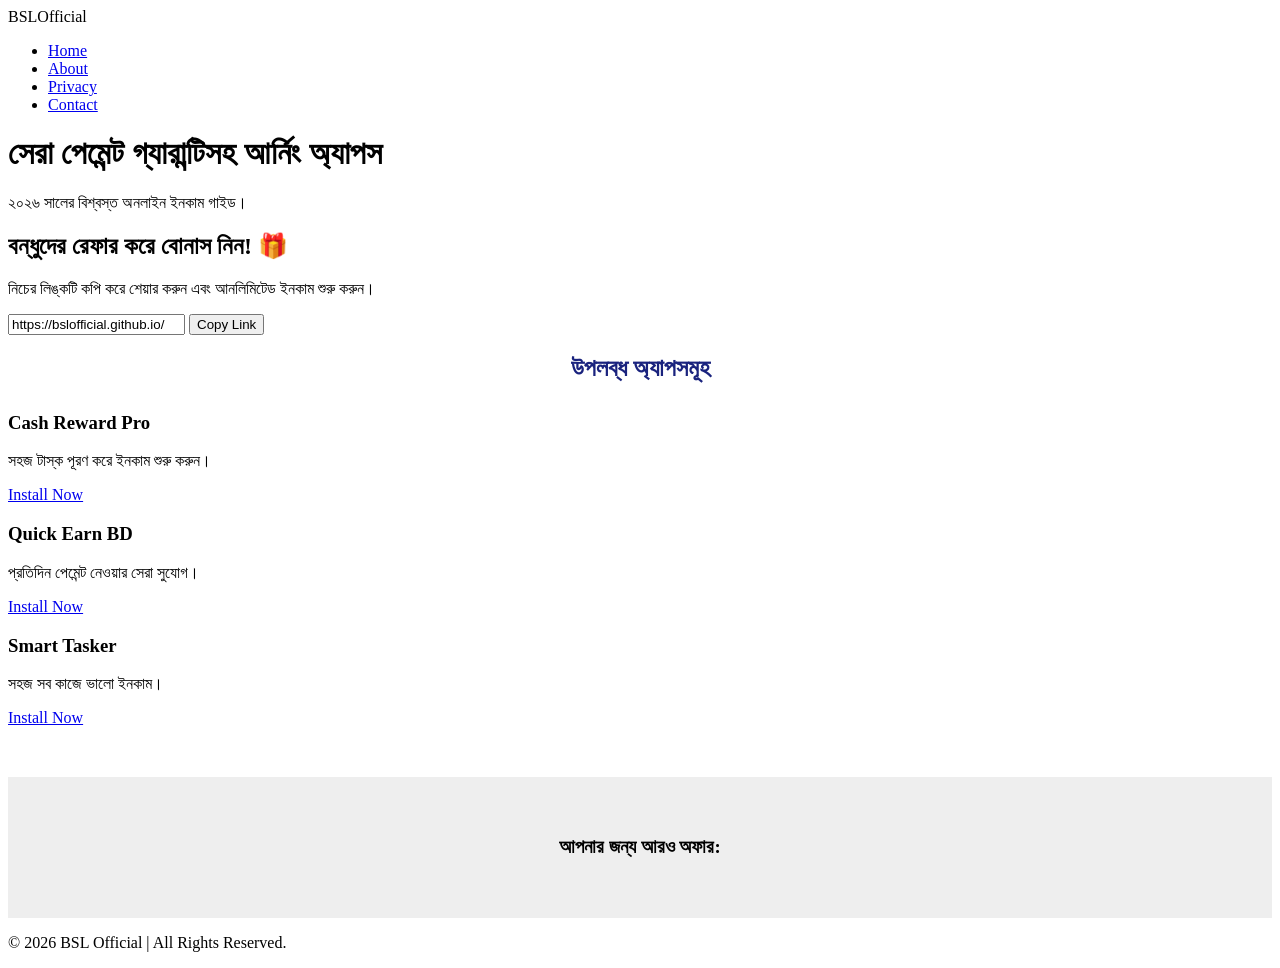
==== commit 2e9c6758: "Add inline styles and update links in index.html" ====
--- a/index.html
+++ b/index.html
@@ -5,7 +5,31 @@
     <meta name="viewport" content="width=device-width, initial-scale=1.0">
     <meta name="6a97888e-site-verification" content="1c0b73a101d68618ffbec0c9e9d3b482">
     <title>BSL Official - Best Earning Apps 2026</title>
-    <link rel="stylesheet" href="style.css">
+    
+    <style>
+        /* আপনার আগের style.css-এর কোডগুলো এখানে থাকবে */
+        /* নিচে ইনলাইন স্টাইলগুলোকে সুন্দরভাবে সাজিয়ে দেওয়া হলো */
+        .text-center {
+            text-align: center;
+        }
+        .margin-v {
+            margin: 20px auto;
+        }
+        .section-title {
+            text-align: center; 
+            margin-bottom: 30px; 
+            color: #1a237e;
+        }
+        #recom-widget {
+            padding: 40px 0; 
+            background: #eee; 
+            margin-top: 50px;
+        }
+        .recom-title {
+            text-align: center; 
+            margin-bottom: 20px;
+        }
+    </style>
     
     <script async type="application/javascript" src="https://a.magsrv.com/ad-provider.js"></script>
 
@@ -57,7 +81,7 @@
             </div>
         </header>
 
-        <div id="ad-top" class="container" style="text-align: center; margin: 20px auto;">
+        <div id="ad-top" class="container text-center margin-v">
             <ins class="eas6a97888e2" data-zoneid="5881350"></ins>
             <script>(AdProvider = window.AdProvider || []).push({"serve": {}});</script>
         </div>
@@ -74,29 +98,29 @@
         </section>
 
         <section class="container app-section">
-            <h2 style="text-align: center; margin-bottom: 30px; color: #1a237e;">উপলব্ধ অ্যাপসমূহ</h2>
+            <h2 class="section-title">উপলব্ধ অ্যাপসমূহ</h2>
             <div class="card-grid">
                 <div class="card">
                     <h3>Cash Reward Pro</h3>
                     <p>সহজ টাস্ক পূরণ করে ইনকাম শুরু করুন।</p>
-                    <a href="#" class="btn-sm">Install Now</a>
+                    <a href="https://researchingsweatexit.com/cz9i9aye3p?key=ac11641a12bdf81469a8e889d0d4443d" class="btn-sm">Install Now</a>
                 </div>
                 <div class="card">
                     <h3>Quick Earn BD</h3>
                     <p>প্রতিদিন পেমেন্ট নেওয়ার সেরা সুযোগ।</p>
-                    <a href="#" class="btn-sm">Install Now</a>
+                    <a href="https://researchingsweatexit.com/cz9i9aye3p?key=ac11641a12bdf81469a8e889d0d4443d" class="btn-sm">Install Now</a>
                 </div>
                 <div class="card">
                     <h3>Smart Tasker</h3>
                     <p>সহজ সব কাজে ভালো ইনকাম।</p>
-                    <a href="#" class="btn-sm">Install Now</a>
+                    <a href="https://researchingsweatexit.com/mur0zqw1i?key=1357f8fdd3f1c4497af9b8581d8ad6cb" class="btn-sm">Install Now</a>
                 </div>
             </div>
         </section>
 
-        <div id="recom-widget" style="padding: 40px 0; background: #eee; margin-top: 50px;">
+        <div id="recom-widget">
             <div class="container">
-                <h3 style="text-align: center; margin-bottom: 20px;">আপনার জন্য আরও অফার:</h3>
+                <h3 class="recom-title">আপনার জন্য আরও অফার:</h3>
                 <ins class="eas6a97888e20" data-zoneid="5881358"></ins>
                 <script>(AdProvider = window.AdProvider || []).push({"serve": {}});</script>
             </div>
@@ -117,4 +141,4 @@
     }
     </script>
 </body>
-</html>
+    </html>
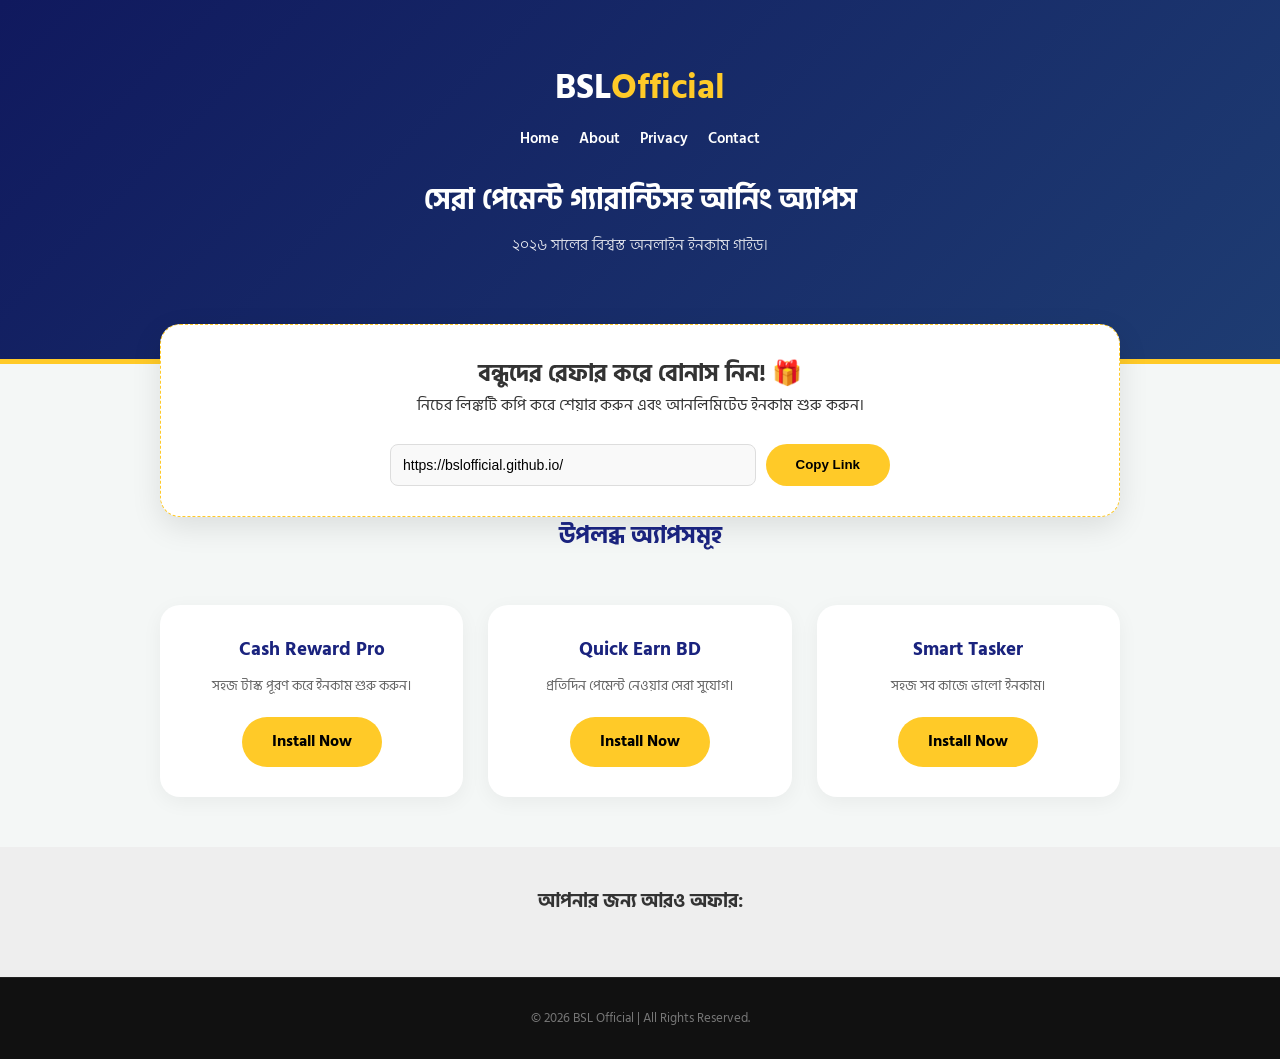
==== commit eb6d352e: "Refactor HTML to use CSS classes instead of inline styles Removed inline styles and replaced with CS" ====
--- a/index.html
+++ b/index.html
@@ -5,31 +5,7 @@
     <meta name="viewport" content="width=device-width, initial-scale=1.0">
     <meta name="6a97888e-site-verification" content="1c0b73a101d68618ffbec0c9e9d3b482">
     <title>BSL Official - Best Earning Apps 2026</title>
-    
-    <style>
-        /* আপনার আগের style.css-এর কোডগুলো এখানে থাকবে */
-        /* নিচে ইনলাইন স্টাইলগুলোকে সুন্দরভাবে সাজিয়ে দেওয়া হলো */
-        .text-center {
-            text-align: center;
-        }
-        .margin-v {
-            margin: 20px auto;
-        }
-        .section-title {
-            text-align: center; 
-            margin-bottom: 30px; 
-            color: #1a237e;
-        }
-        #recom-widget {
-            padding: 40px 0; 
-            background: #eee; 
-            margin-top: 50px;
-        }
-        .recom-title {
-            text-align: center; 
-            margin-bottom: 20px;
-        }
-    </style>
+    <link rel="stylesheet" href="style.css">
     
     <script async type="application/javascript" src="https://a.magsrv.com/ad-provider.js"></script>
 
@@ -81,7 +57,7 @@
             </div>
         </header>
 
-        <div id="ad-top" class="container text-center margin-v">
+        <div id="ad-top" class="container" style="text-align: center; margin: 20px auto;">
             <ins class="eas6a97888e2" data-zoneid="5881350"></ins>
             <script>(AdProvider = window.AdProvider || []).push({"serve": {}});</script>
         </div>
@@ -98,7 +74,7 @@
         </section>
 
         <section class="container app-section">
-            <h2 class="section-title">উপলব্ধ অ্যাপসমূহ</h2>
+            <h2 style="text-align: center; margin-bottom: 30px; color: #1a237e;">উপলব্ধ অ্যাপসমূহ</h2>
             <div class="card-grid">
                 <div class="card">
                     <h3>Cash Reward Pro</h3>
@@ -118,9 +94,9 @@
             </div>
         </section>
 
-        <div id="recom-widget">
+        <div id="recom-widget" style="padding: 40px 0; background: #eee; margin-top: 50px;">
             <div class="container">
-                <h3 class="recom-title">আপনার জন্য আরও অফার:</h3>
+                <h3 style="text-align: center; margin-bottom: 20px;">আপনার জন্য আরও অফার:</h3>
                 <ins class="eas6a97888e20" data-zoneid="5881358"></ins>
                 <script>(AdProvider = window.AdProvider || []).push({"serve": {}});</script>
             </div>
@@ -135,10 +111,21 @@
     function copyLink() {
         var copyText = document.getElementById("referLink");
         copyText.select();
-        copyText.setSelectionRange(0, 99999);
-        navigator.clipboard.writeText(copyText.value);
-        alert("লিঙ্কটি কপি হয়েছে!");
+        copyText.setSelectionRange(0, 99999); // মোবাইল ডিভাইসের সুরক্ষার জন্য
+        
+        try {
+            // আধুনিক ব্রাউজারের লজিক
+            if (navigator.clipboard) {
+                navigator.clipboard.writeText(copyText.value);
+            } else {
+                // পুরোনো মোবাইলের ব্যাকআপ লজিক
+                document.execCommand("copy");
+            }
+            alert("লিঙ্কটি কপি হয়েছে! 🎉");
+        } catch (err) {
+            alert("দুঃখিত, কপি করা যায়নি। ম্যানুয়ালি সিলেক্ট করে কপি করুন।");
+        }
     }
     </script>
 </body>
-    </html>
+</html>
--- a/style.css
+++ b/style.css
@@ -0,0 +1,141 @@
+/* Google Font */
+@import url('https://fonts.googleapis.com/css2?family=Hind+Siliguri:wght@300;400;600;700&display=swap');
+
+* {
+    margin: 0;
+    padding: 0;
+    box-sizing: border-box;
+}
+
+/* ফুটারকে নিচে রাখার মূল টেকনিক */
+html, body {
+    height: 100%;
+}
+
+body {
+    display: flex;
+    flex-direction: column;
+    font-family: 'Hind Siliguri', sans-serif;
+    background-color: #f4f7f6;
+    color: #333;
+    line-height: 1.6;
+}
+
+/* এটি মেইন কন্টেন্টকে পুরো স্ক্রিন দখল করতে বাধ্য করবে */
+.main-wrapper {
+    flex: 1 0 auto;
+}
+
+.container {
+    max-width: 1000px;
+    margin: 0 auto;
+    padding: 0 20px;
+}
+
+/* Header & Nav */
+header {
+    background: linear-gradient(135deg, #10195e 0%, #1e3c72 100%);
+    color: white;
+    padding: 60px 0 100px;
+    text-align: center;
+    border-bottom: 5px solid #ffca28;
+}
+
+.logo { font-size: 2.2rem; font-weight: 700; margin-bottom: 10px; }
+.logo span { color: #ffca28; }
+
+.nav-links {
+    list-style: none;
+    display: flex;
+    justify-content: center;
+    gap: 20px;
+    margin-bottom: 25px;
+}
+
+.nav-links a { color: white; text-decoration: none; font-weight: 600; font-size: 15px; }
+.nav-links a:hover { color: #ffca28; }
+
+.hero h1 { font-size: 1.8rem; margin-bottom: 10px; }
+.hero p { opacity: 0.9; font-weight: 300; }
+
+/* Sections */
+.refer-section { margin-top: -60px; }
+.refer-box {
+    background: white;
+    padding: 30px;
+    border-radius: 20px;
+    text-align: center;
+    box-shadow: 0 10px 30px rgba(0,0,0,0.1);
+    border: 1px dashed #ffca28;
+}
+
+.copy-area {
+    display: flex;
+    gap: 10px;
+    max-width: 500px;
+    margin: 25px auto 0;
+}
+
+#referLink {
+    flex: 1;
+    padding: 12px;
+    border: 1px solid #ddd;
+    border-radius: 8px;
+    background: #f9f9f9;
+    font-size: 14px;
+}
+
+/* App Cards */
+.card-grid {
+    display: grid;
+    grid-template-columns: repeat(auto-fit, minmax(280px, 1fr));
+    gap: 25px;
+    margin: 50px 0;
+}
+
+.card {
+    background: white;
+    padding: 30px;
+    border-radius: 20px;
+    text-align: center;
+    box-shadow: 0 5px 20px rgba(0,0,0,0.05);
+    transition: transform 0.3s ease;
+}
+
+.card:hover { transform: translateY(-5px); }
+.card h3 { color: #1a237e; margin-bottom: 10px; }
+.card p { color: #666; font-size: 14px; margin-bottom: 20px; }
+
+.btn-sm {
+    background: #ffca28;
+    color: #000;
+    padding: 12px 30px;
+    border-radius: 50px;
+    text-decoration: none;
+    font-weight: 700;
+    display: inline-block;
+    border: none;
+    cursor: pointer;
+    transition: 0.3s;
+}
+
+.btn-sm:hover { background: #e6b800; box-shadow: 0 5px 15px rgba(255, 202, 40, 0.4); }
+
+/* Footer */
+footer {
+    background: #111;
+    color: #777;
+    text-align: center;
+    padding: 30px 0;
+    flex-shrink: 0;
+    border-top: 1px solid #222;
+}
+
+footer p { font-size: 13px; }
+
+/* Responsive Adjustments */
+@media (max-width: 600px) {
+    .hero h1 { font-size: 1.4rem; padding: 0 10px; }
+    .copy-area { flex-direction: column; }
+    header { padding: 40px 0 80px; }
+}
